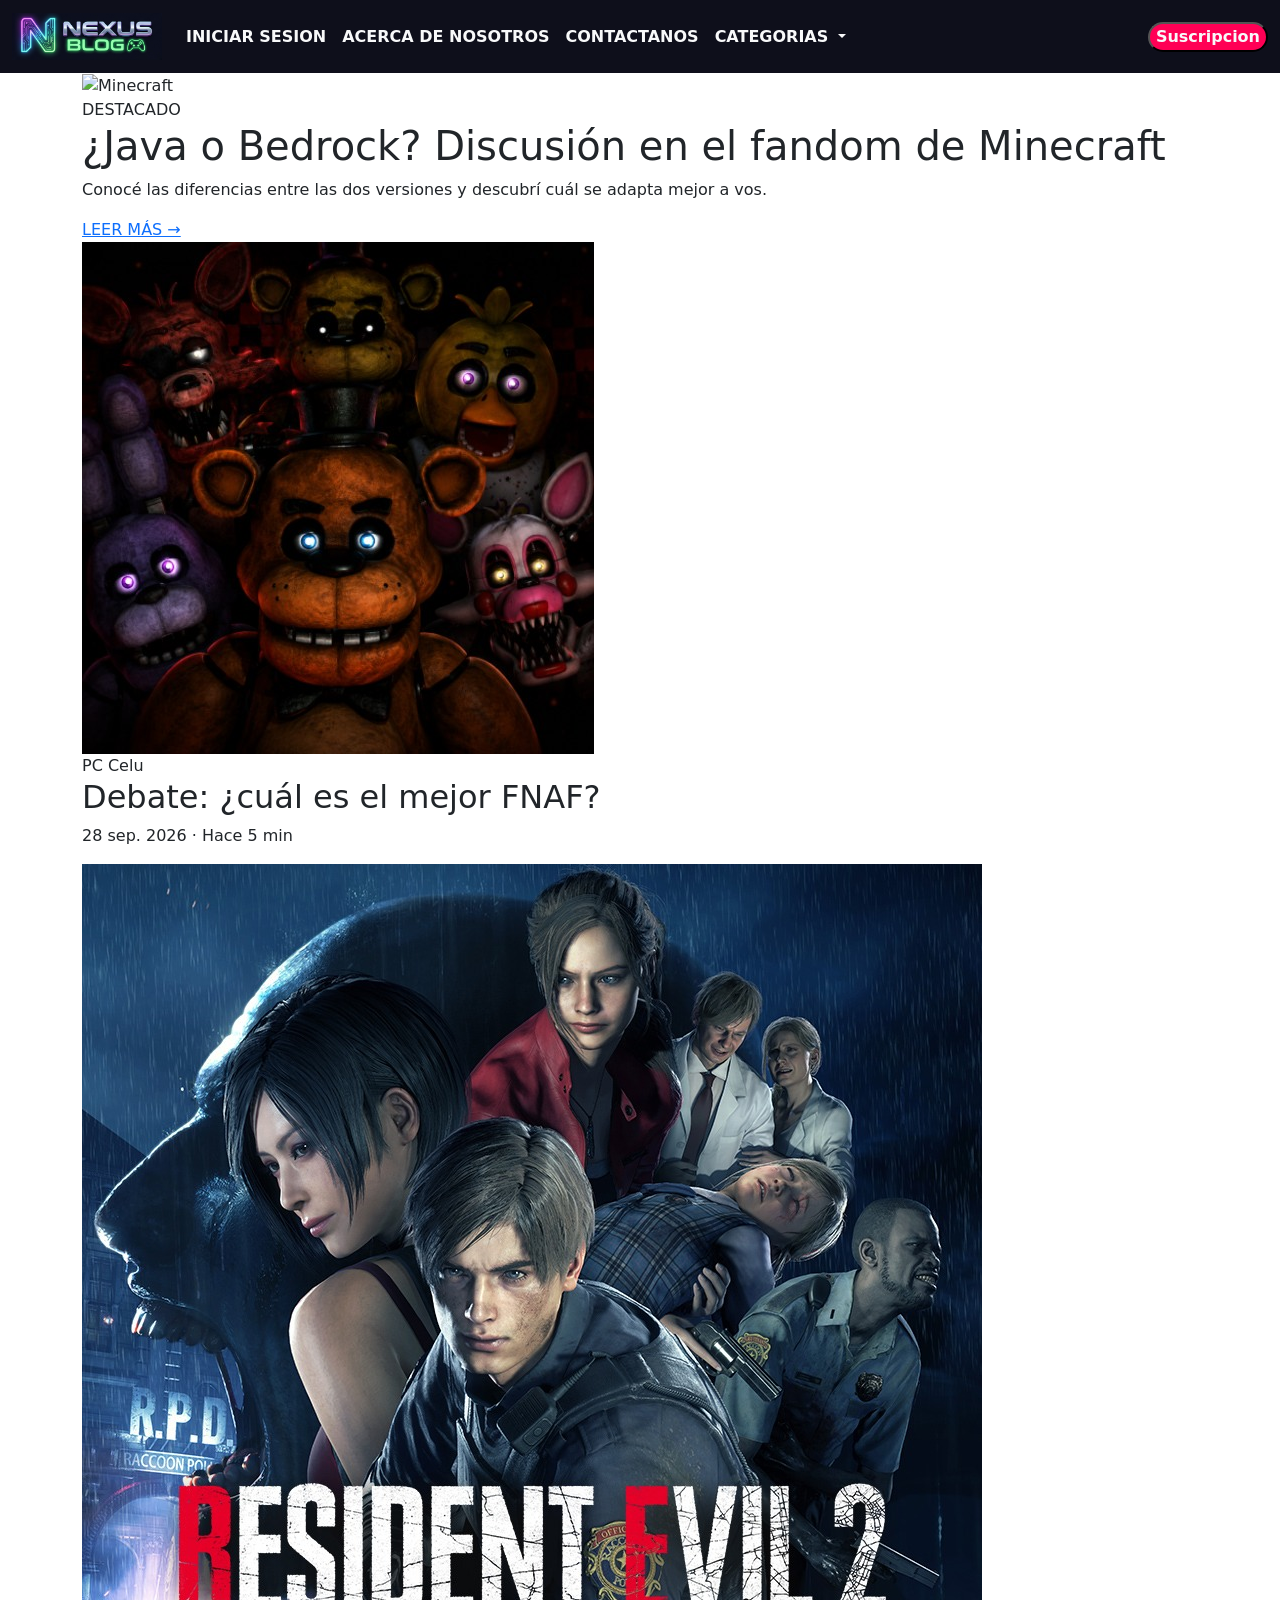
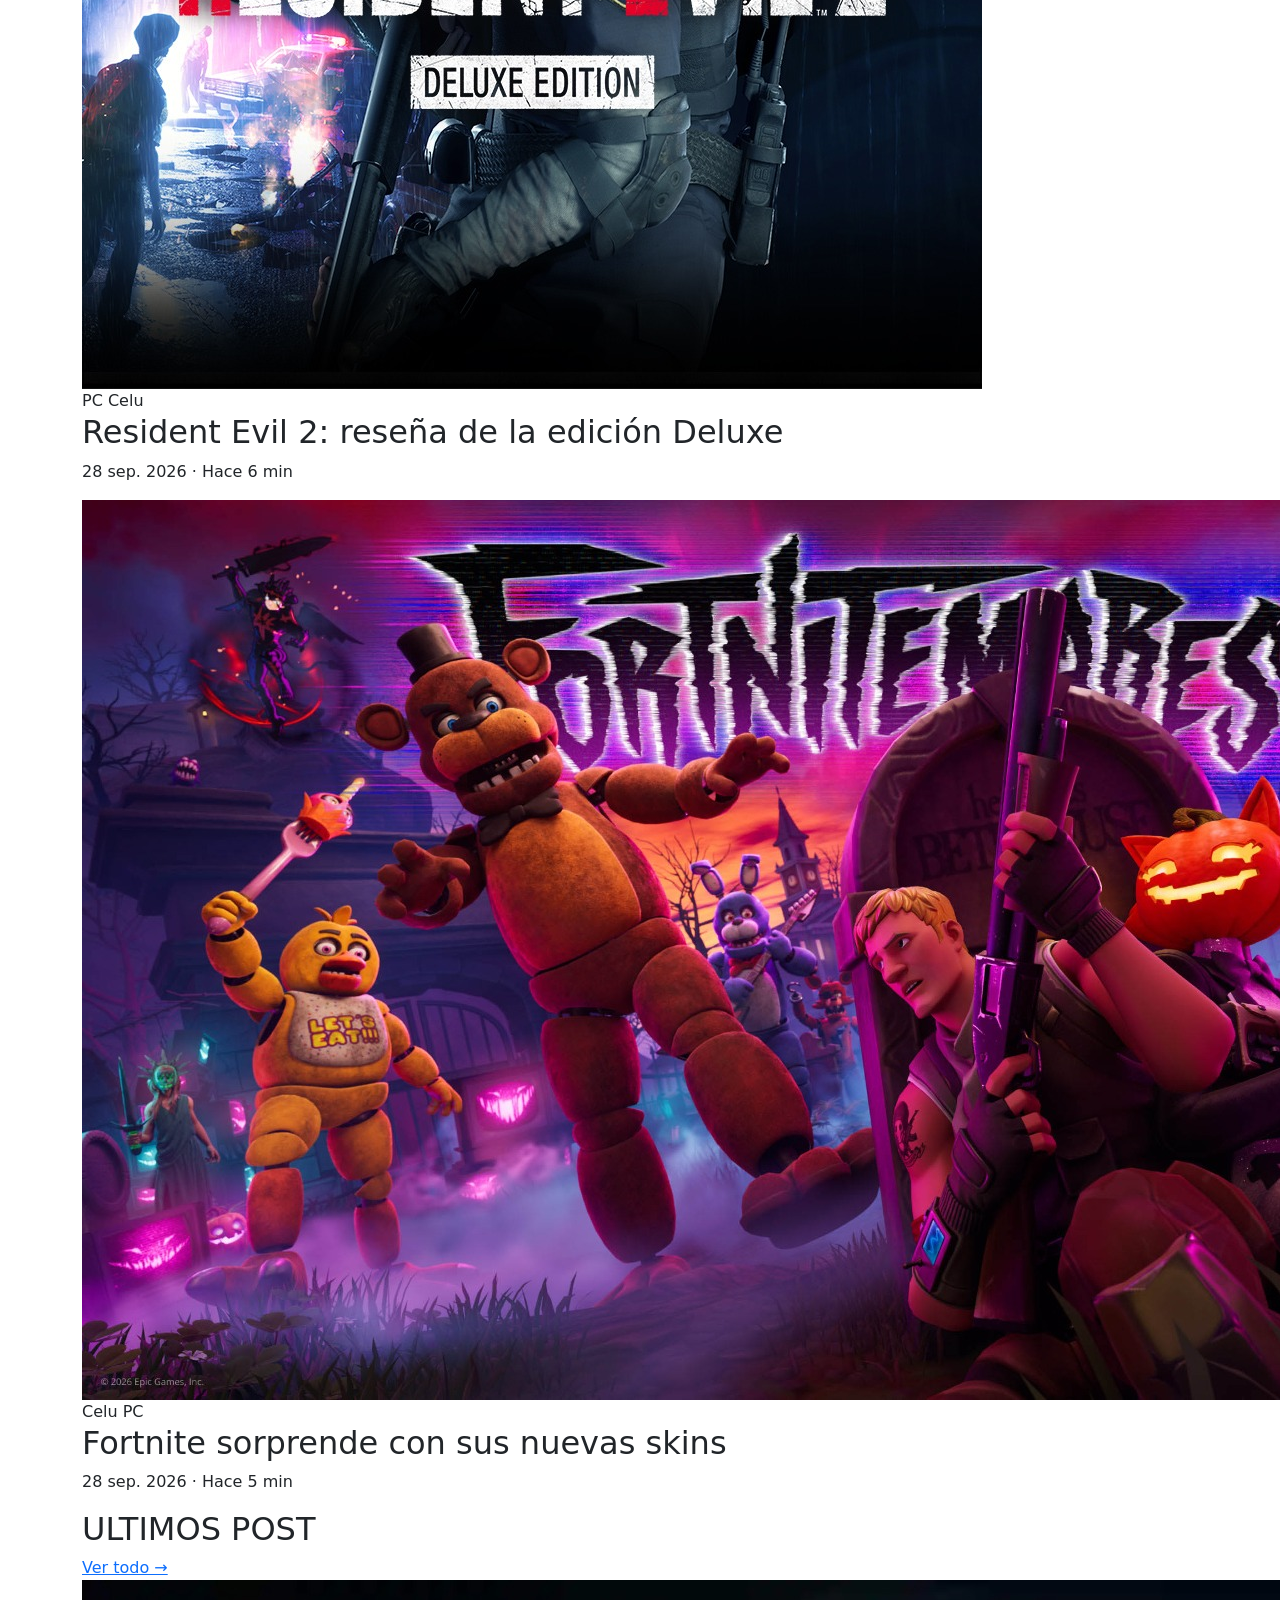
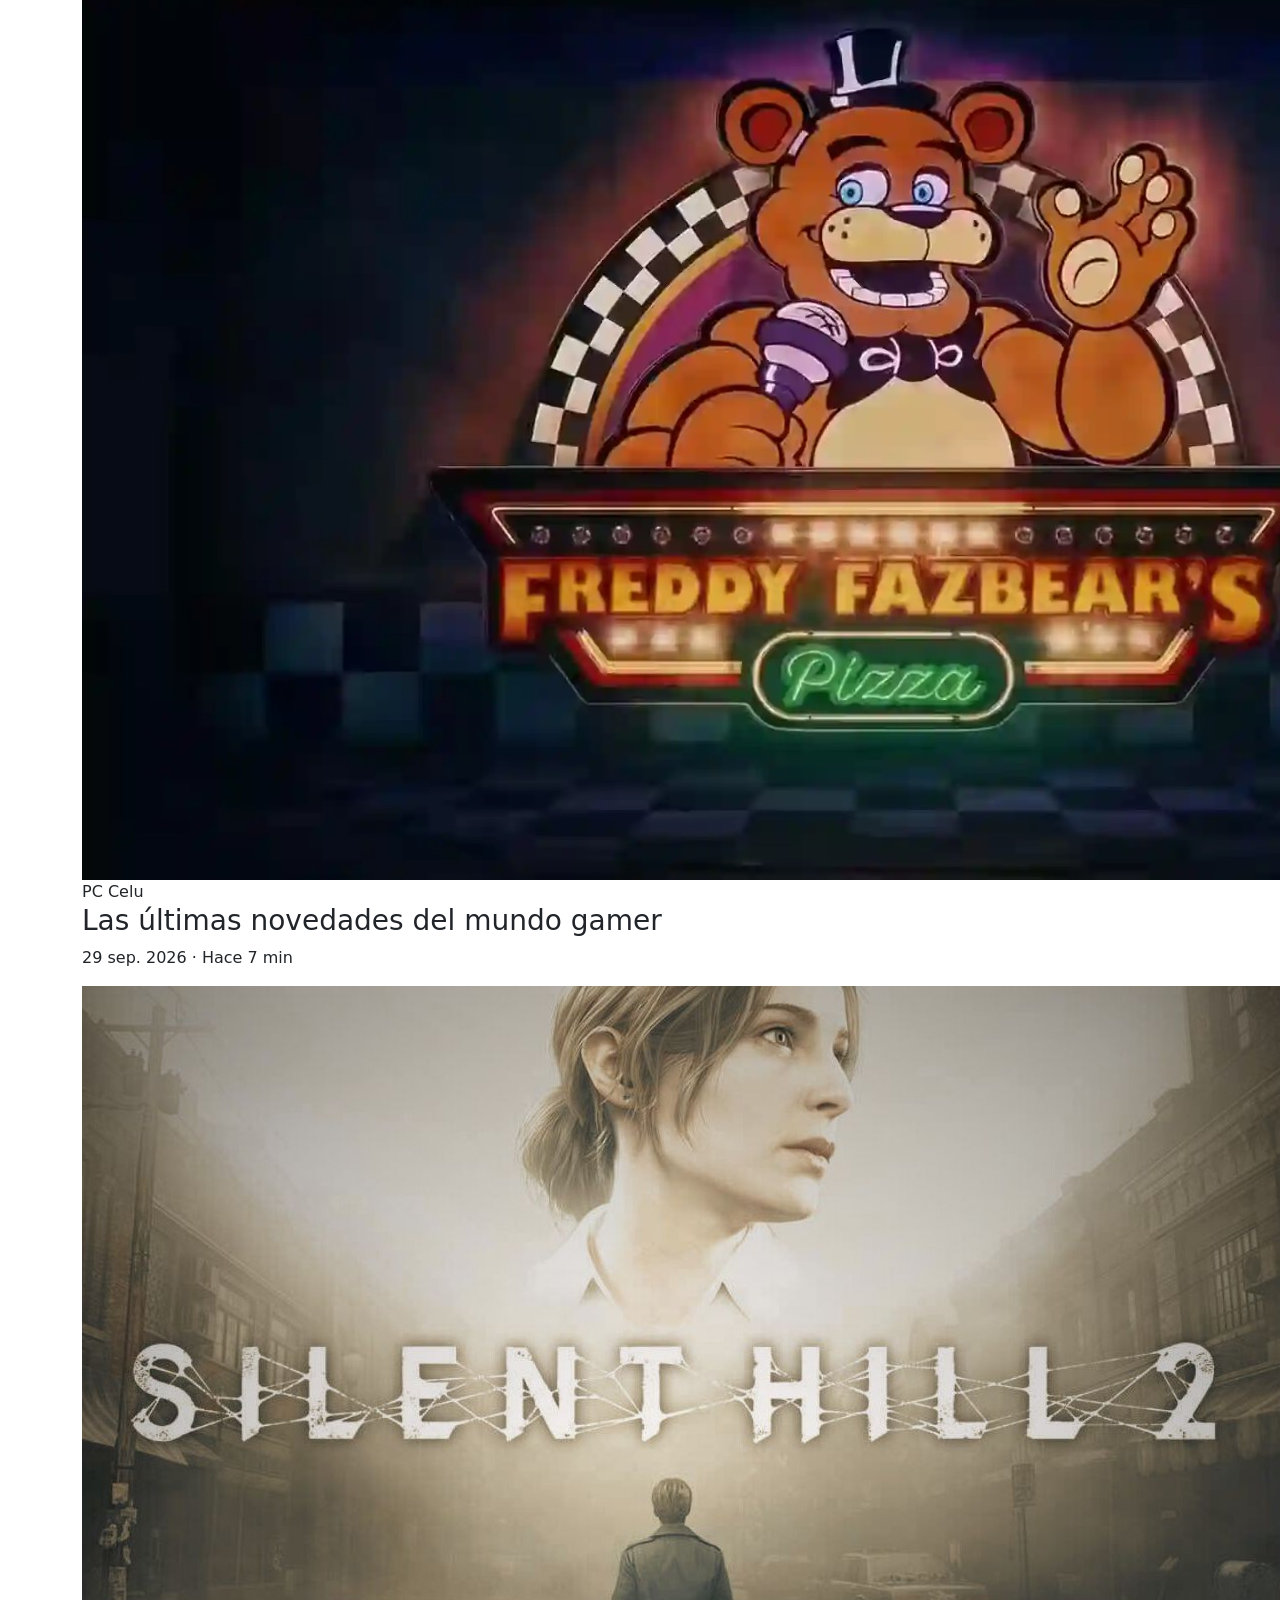
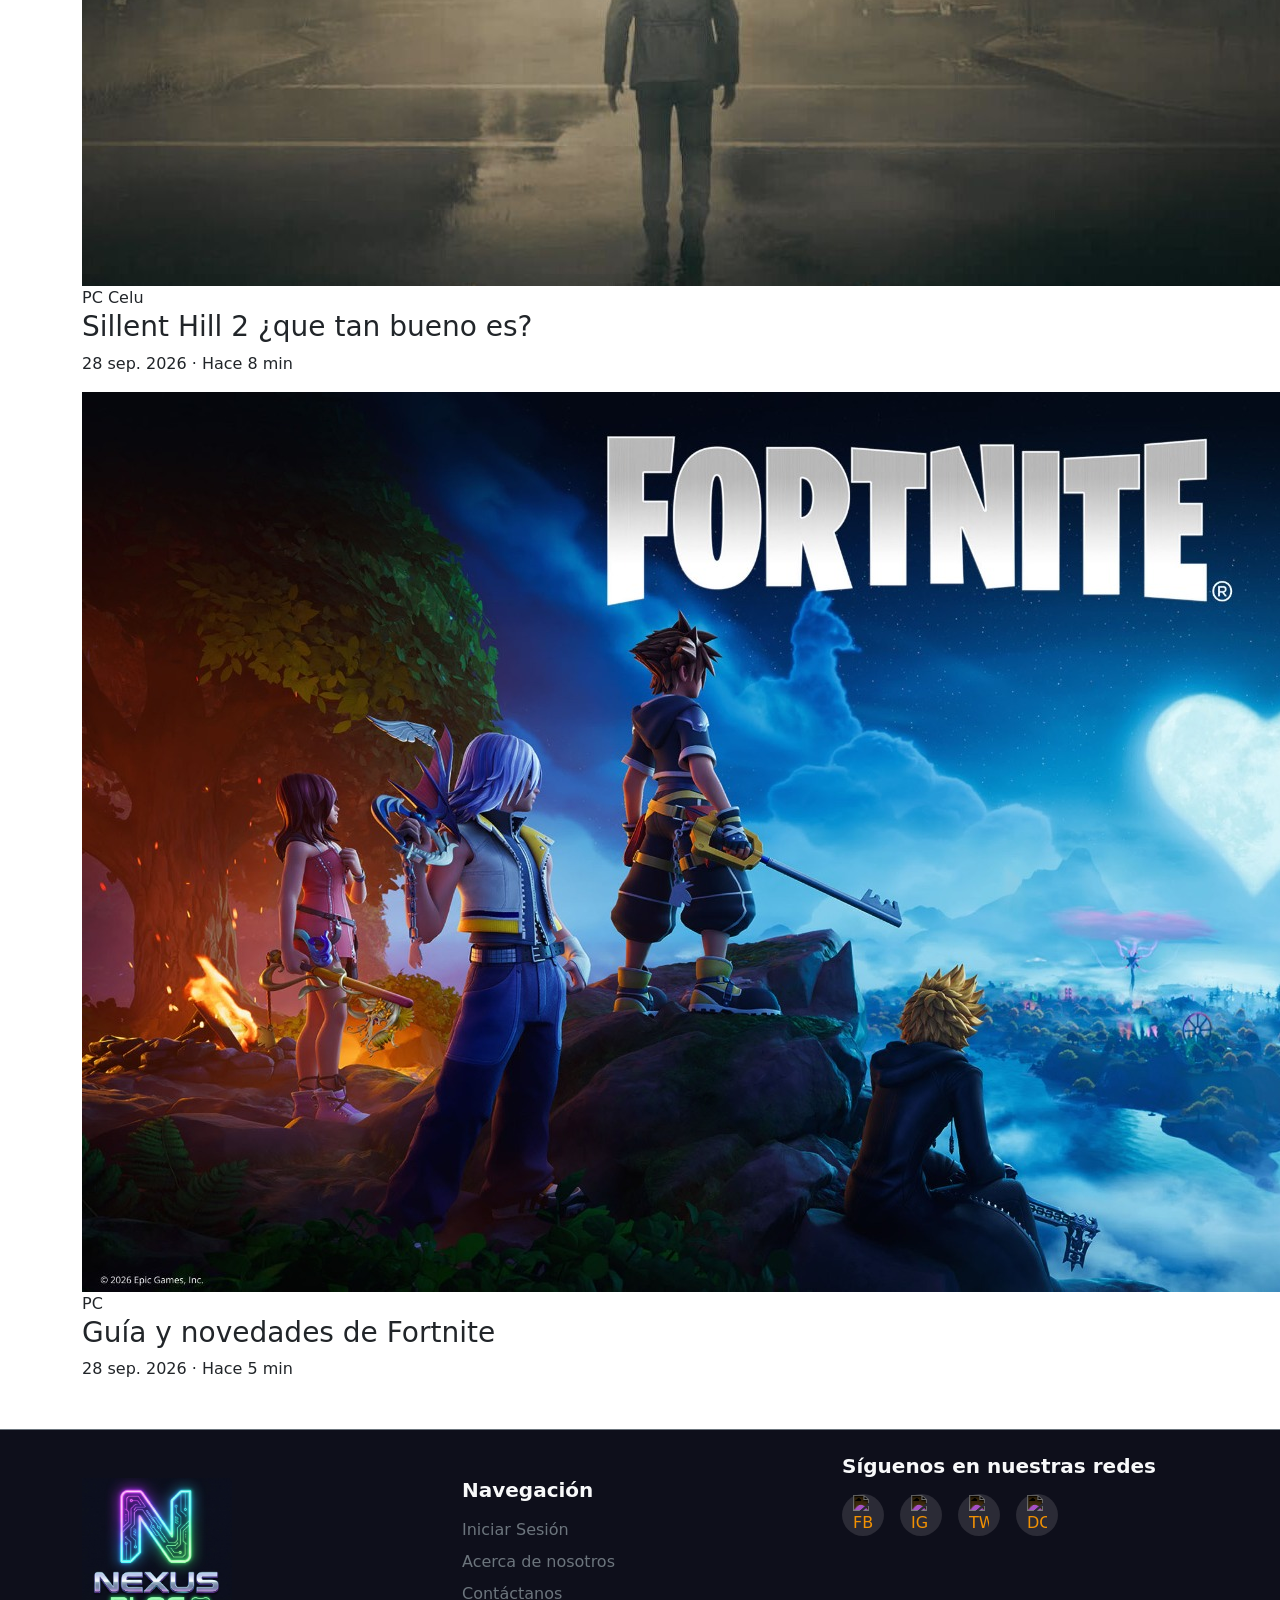
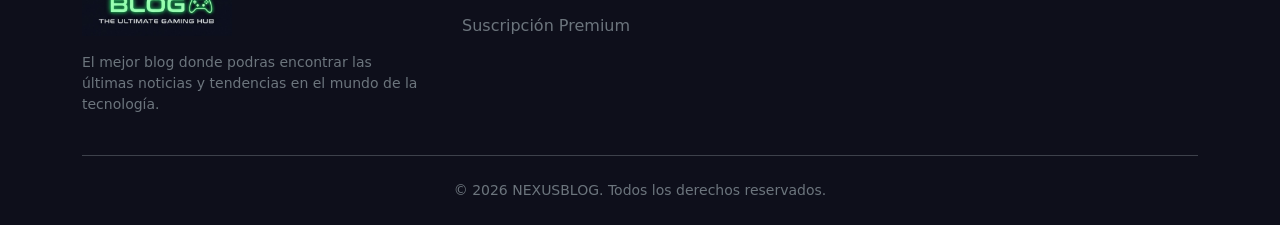
==== index.html @ 5c51c435 "merge body con dev" ====
<!DOCTYPE html>
<html lang="en">

<head>
    <meta charset="UTF-8">
    <meta name="viewport" content="width=device-width, initial-scale=1.0">
      <link href="https://cdn.jsdelivr.net/npm/bootstrap@5.3.8/dist/css/bootstrap.min.css" rel="stylesheet" integrity="sha384-sRIl4kxILFvY47J16cr9ZwB07vP4J8+LH7qKQnuqkuIAvNWLzeN8tE5YBujZqJLB" crossorigin="anonymous">
      <link rel="stylesheet" href="css/stylefede.css">
    <title>Nexus Blog</title>
</head>
<body>
  
     <header> 
    <nav class="navbar navbar-expand-lg ">
  <div class="container-fluid">
    <a class="navbar-brand text-light fw-bolder " href="#"><img src="/assets/logo.jpg" alt="Nexus Blog Logotipo" class="img-fluid" style="max-width: 150px;"></a>
    <button class="navbar-toggler" type="button" data-bs-toggle="collapse" data-bs-target="#navbarSupportedContent" aria-controls="navbarSupportedContent" aria-expanded="false" aria-label="Toggle navigation">
      <span class="navbar-toggler-icon"></span>
    </button>
    <div class="collapse navbar-collapse" id="navbarSupportedContent">
      <ul class="navbar-nav me-auto mb-2 mb-lg-0">
     
        <li class="nav-item">
          <a class="nav-link text-light fw-bolder" href="formulario.html">INICIAR SESION</a>
        </li>
        <li class="nav-item">
          <a class="nav-link text-light fw-bolder" href="formulario.html">ACERCA DE NOSOTROS</a>
          <li class="nav-item">
          <a class="nav-link text-light fw-bolder" href="formulario.html">CONTACTANOS</a>
        
        <li class="nav-item dropdown">
          <a class="nav-link dropdown-toggle text-light fw-bolder" href="#" role="button" data-bs-toggle="dropdown" aria-expanded="false">
            CATEGORIAS
          </a>
          <ul class="dropdown-menu bg-secondary">
            <li><a class="dropdown-item text-light" href="#">Multijugador</a></li>
              <li><hr class="dropdown-divider"></li>
            <li><a class="dropdown-item text-light" href="#">Terror</a></li>
            <li><hr class="dropdown-divider"></li>
            <li><a class="dropdown-item text-light" href="#">Accion</a></li>
              <li><hr class="dropdown-divider"></li>
          </ul>
        </li>
        
          
        
         
          
      </ul>
        
     
       <button type="button" class="button  text-light fw-bolder" data-bs-toggle="modal"  data-bs-target="#exampleModal">
  Suscripcion
</button>
      
    </div>
  </div>
</nav>
<img class="img1" src="https://images.pexels.com/photos/30393929/pexels-photo-30393929.jpeg" alt="">
<!-- Modal Suscripcion -->
<div class="modal fade" id="exampleModal" tabindex="-1" aria-labelledby="exampleModalLabel" aria-hidden="true">
  <div class="modal-dialog">
    <div class="modal-content bg-secondary text-light">
      <div class="modal-header">
        <h1 class="modal-title fs-5" id="exampleModalLabel">Suscribite a NEXUSBLOG</h1>
        <button type="button" class="btn-close" data-bs-dismiss="modal" aria-label="Close"></button>
      </div>

      <form action="#" method="post">
        <div class="modal-body">

          <div class="mb-3">
            <label for="nombreSuscripcion" class="form-label">Nombre</label>

            <input
              type="text"
              class="form-control"
              id="nombreSuscripcion"
              placeholder="Ingresá tu nombre"
              required>
          </div>

          <div class="mb-3">
            <label for="gmail" class="form-label">Gmail</label>

            <input 
              type="email" 
              class="form-control" 
              id="gmail"
              placeholder="ejemplo@gmail.com"
              required>
          </div>

          <hr class="border-light border-opacity-25 my-4">

          <h2 class="fs-6 fw-bolder">Datos de la tarjeta</h2>
          <p class="small">Necesitamos estos datos para cobrar la suscripcion premium.</p>

          <div class="mb-3">
            <label for="nombreTarjeta" class="form-label">Nombre en la tarjeta</label>

            <input 
              type="text" 
              class="form-control" 
              id="nombreTarjeta"
              placeholder="Como figura en la tarjeta"
              required>
          </div>

          <div class="mb-3">
            <label for="numeroTarjeta" class="form-label">Numero de tarjeta</label>

            <input 
              type="text" 
              class="form-control" 
              id="numeroTarjeta"
              inputmode="numeric"
              pattern="[0-9 ]{15,19}"
              placeholder="0000 0000 0000 0000"
              required>
          </div>

          <div class="row g-3">
            <div class="col-6 col-md-4">
              <label for="vencimiento" class="form-label">Vencimiento</label>

              <input 
                type="text" 
                class="form-control" 
                id="vencimiento"
                inputmode="numeric"
                pattern="[0-9]{2}/[0-9]{2}"
                placeholder="MM/AA"
                required>
            </div>

            <div class="col-6 col-md-4">
              <label for="cvc" class="form-label">CVC</label>

              <input 
                type="text" 
                class="form-control" 
                id="cvc"
                inputmode="numeric"
                pattern="[0-9]{3,4}"
                maxlength="4"
                placeholder="123"
                required>
            </div>

            <div class="col-12 col-md-4">
              <label for="plan" class="form-label">Plan</label>

              <select class="form-select" id="plan">
                <option selected>Mensual</option>
                <option>Trimestral</option>
                <option>Anual</option>
              </select>
            </div>
          </div>

          <div class="form-check mt-3">
            <input 
              class="form-check-input" 
              type="checkbox" 
              value="1" 
              id="aceptoSuscripcion">
            <label class="form-check-label" for="aceptoSuscripcion">Acepto recibir notificaciones por email.</label>
          </div>

        </div>

        <div class="modal-footer">

          <button 
            type="button" 
            class="btn btn-outline-light" 
            data-bs-dismiss="modal">
            Cancelar
          </button>

          <button 
            type="submit" 
            class="btn btn-light fw-bolder">
            Suscribirme
          </button>

        </div>
      </form>
    </div>
  </div>
</div>
 </header>
 <main class="container">

    <body>
        
        <section class="top-content">

            <!-- CARRUSEL DESTACADO -->
            <article class="destacado">

               <img src="assets/Minecraft.jpeg" alt="Minecraft" class="destacado-img">

                <div class="destacado-content">

                    <span class="destacado-label">DESTACADO</span>

                    <h1>¿Java o Bedrock? Discusión en el fandom de Minecraft</h1>

                    <p>
                        Conocé las diferencias entre las dos versiones
                        y descubrí cuál se adapta mejor a vos.
                    </p>

                    <a href="#" class="leer-mas">LEER MÁS →</a>

                </div>

            </article>

            <!-- TARJETAS DE LA DERECHA -->

            <div class="side-posts">

                <article class="post">
                    <img src="assets/five-night-at-freddy.jpeg" alt="FNAF-mejor-juego">

                    <div class="post-content">
                        <div class="tags">
                            <span class="pc">PC</span>
                            <span class="mobile">Celu</span>
                        </div>

                        <h2>Debate: ¿cuál es el mejor FNAF?</h2>
                        <p class="date">28 sep. 2026 · Hace 5 min</p>
                    </div>
                </article>

                <article class="post">
                    <img src="assets/resident-evil-2.jpeg" alt="Resident Evil 2">

                    <div class="post-content">
                        <div class="tags">
                            <span class="pc">PC</span>
                            <span class="mobile">Celu</span>
                        </div>

                        <h2>Resident Evil 2: reseña de la edición Deluxe</h2>
                        <p class="date">28 sep. 2026 · Hace 6 min</p>
                    </div>
                </article>

                <article class="post">
                    <img src="assets/freddy-fortnite.jpeg"
                        alt="Fortnite">

                    <div class="post-content">
                        <div class="tags">
                            <span class="mobile">Celu</span>
                            <span class="pc">PC</span>
                        </div>

                        <h2>Fortnite sorprende con sus nuevas skins</h2>
                        <p class="date">28 sep. 2026 · Hace 5 min</p>
                    </div>
                </article>

            </div>

        </section>


        <!-- PUBLICACIONES -->
        <section class="ultimos">

            <div class="section-heading">
                <h2>ULTIMOS POST</h2>
                <a href="#">Ver todo →</a>
            </div>

            <div class="ultimos-grid">

                <article class="ultimos-post">

                    <img src="assets/freddy-fazbears.jpeg" alt="Noticias de videojuegos">

                    <div class="tags">
                        <span class="pc">PC</span>
                        <span class="mobile">Celu</span>
                    </div>

                    <h3>Las últimas novedades del mundo gamer</h3>

                    <p class="date">29 sep. 2026 · Hace 7 min </p>

                </article>

                <article class="ultimos-post">

                    <img src="assets/silent-hill-2.jpeg" alt="Sillent Hill remake">

                    <div class="tags">
                        <span class="pc">PC</span>
                        <span class="mobile">Celu</span>
                    </div>

                    <h3>Sillent Hill 2 ¿que tan bueno es?</h3>

                    <p class="date">28 sep. 2026 · Hace 8 min </p>

                </article>

                <article class="ultimos-post">

                    <img src="assets/fortnite-novedades.jpeg" alt="Fortnite-novedades">

                    <div class="tags">
                        <span class="pc">PC</span>
                    </div>

                    <h3>Guía y novedades de Fortnite</h3>

                    <p class="date">28 sep. 2026 · Hace 5 min </p>

                </article>

            </div>

        </section>

</main>
<!-- Footer -->
<footer class="bg-dark text-light pt-5 pb-4 mt-5 border-top border-secondary">
  <div class="container">
    <div class="row text-center text-md-start gy-4">
      
      <div class="col-12 col-md-6 col-lg-4">
        <h4 class="fw-bolder mb-3 text-uppercase">
          <img src="/assets/img-footer.jpg" alt="Nexus Blog Logotipo" class="img-fluid" style="max-width: 150px;">
        </h4>
        <p class="text-secondary small pe-lg-3">
          El mejor blog donde podras encontrar las últimas noticias y tendencias en el mundo de la tecnología.
        </p>
      </div>

      <div class="col-12 col-md-6 col-lg-4">
        <h5 class="fw-bolder mb-3">Navegación</h5>
        <ul class="list-unstyled">
          <li class="mb-2"><a href="formulario.html" class="text-decoration-none text-secondary footer-link">Iniciar Sesión</a></li>
          <li class="mb-2"><a href="formulario.html" class="text-decoration-none text-secondary footer-link">Acerca de nosotros</a></li>
          <li class="mb-2"><a href="formulario.html" class="text-decoration-none text-secondary footer-link">Contáctanos</a></li>
          <li class="mb-2"><a href="#" class="text-decoration-none text-secondary footer-link" data-bs-toggle="modal" data-bs-target="#exampleModal">Suscripción Premium</a></li>
        </ul>
      </div>

      <div class="col-12 col-md-12 col-lg-4 mt-4 mt-lg-0 text-md-center text-lg-start">
        <h5 class="fw-bolder mb-3">Síguenos en nuestras redes</h5>
        <div class="d-flex justify-content-center justify-content-lg-start gap-3">
          <a href="#" class="social-icon" title="Facebook">
            <img src="https://cdn-icons-png.flaticon.com/512/733/733547.png" alt="FB">
          </a>
          <a href="#" class="social-icon" title="Instagram">
            <img src="https://cdn-icons-png.flaticon.com/512/733/733558.png" alt="IG">
          </a>
          <a href="#" class="social-icon" title="Twitter/X">
            <img src="https://cdn-icons-png.flaticon.com/512/733/733579.png" alt="TW">
          </a>
          <a href="#" class="social-icon" title="Discord">
            <img src="https://cdn-icons-png.flaticon.com/512/3536/3536505.png" alt="DC">
          </a>
        </div>
      </div>
      
    </div>
    
    <hr class="border-secondary my-4 opacity-50">
    
    <div class="row">
      <div class="col-12 text-center">
        <p class="small text-secondary mb-0">&copy; 2026 NEXUSBLOG. Todos los derechos reservados.</p>
      </div>
    </div>
  </div>
</footer>
    <script src="https://cdn.jsdelivr.net/npm/bootstrap@5.3.8/dist/js/bootstrap.bundle.min.js" integrity="sha384-FKyoEForCGlyvwx9Hj09JcYn3nv7wiPVlz7YYwJrWVcXK/BmnVDxM+D2scQbITxI" crossorigin="anonymous"></script>



</body>

</html>
---- css/stylefede.css ----
.navbar {
    background: #0e0f1b;
}

.dropdown-item:hover,
.dropdown-item:focus {
    color: #ffffff;
    background-color: #495057;
    box-shadow: inset 0 0 0 1px rgba(248, 249, 250, 0.15);
}

.img1 {
    width: 100%;
    height: auto;
    display: block;
}


.fondo-imagen {
    background-image:
        linear-gradient(rgba(23, 27, 33, 0.8), rgba(23, 27, 33, 0.8)),
        url("https://images.pexels.com/photos/9069309/pexels-photo-9069309.jpeg");
    background-color: #171b21;
    background-size: cover;
    background-position: center top;
    min-height: 100vh;
}

.nav-link{
    transition: transform 0.3s ease;
    color: #ffffff;
}

.nav-link:hover {
    transform: scale(1.05); 
    text-shadow: 0 5px 15px rgba(0, 255, 21, 0.877);
}

.button{
    border-radius: 20px;
    transition: transform 0.3s ease;
    background-color: #ff0055;
    color: #ffffff;
}

.button:hover {
    background-color: #00e676; 
    transform:scale(1.05); 
    box-shadow: 0 5px 15px rgba(16, 207, 32, 0.4); 
}

/* --- ESTILOS DEL FOOTER --- */

footer.bg-dark {
    background-color: #0e0f1b !important; 
}

.footer-link {
    transition: color 0.3s ease, padding-left 0.3s ease;
}

.footer-link:hover {
    color: #00e676 !important;
    padding-left: 6px;
}

.social-icon {
    display: inline-flex;
    align-items: center;
    justify-content: center;
    width: 42px;
    height: 42px;
    background-color: #2b2b36;
    border-radius: 50%;
    transition: all 0.3s ease;
    text-decoration: none;
}

.social-icon img {
    filter: invert(1); 
    width: 20px;
    height: auto;
    transition: transform 0.3s ease;
}

.social-icon:hover {
    background-color: #ff0055; 
    transform: translateY(-4px); 
    box-shadow: 0 5px 15px rgba(255, 0, 85, 0.4); 
}

.social-icon:hover img {
    transform: scale(1.1);
}

.img-nosotros{
    height: 400px;
    object-fit: cover;
}

.profile-img{
    width: 100% !important;
    height: 250px !important;
    object-fit: cover;
    object-position: top;
    border-bottom: 2px;
}

.team-card{
    transition: all 0.3s ease;
}

.team-card:hover{
    box-shadow: 0 5px 15px rgba(94, 255, 0, 0.671); 
    transform: scale(1.05);
}
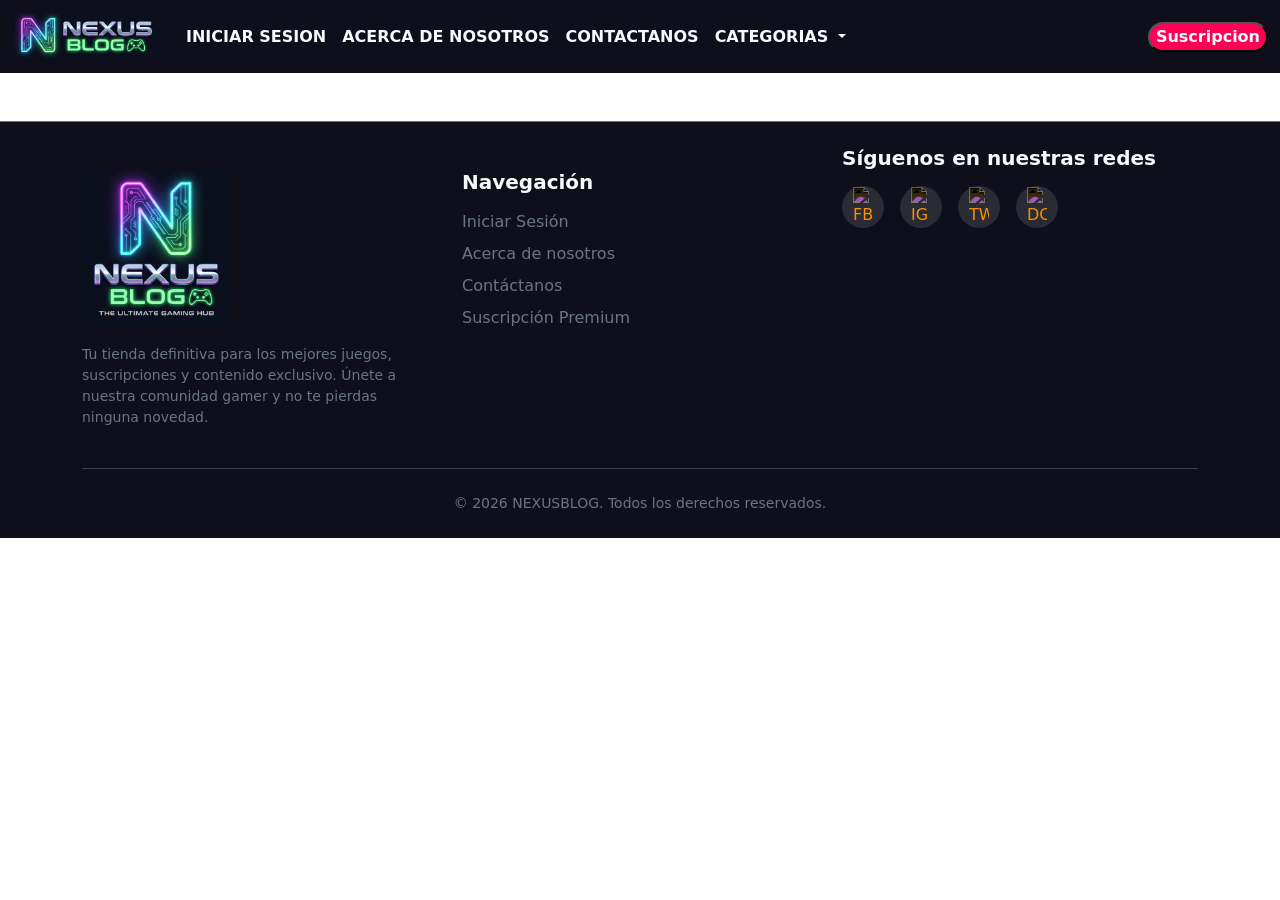
==== commit 0a44db90: "agrego imagenes a assets" ====
--- a/index.html
+++ b/index.html
@@ -1,11 +1,11 @@
 <!DOCTYPE html>
 <html lang="en">
-
 <head>
     <meta charset="UTF-8">
     <meta name="viewport" content="width=device-width, initial-scale=1.0">
       <link href="https://cdn.jsdelivr.net/npm/bootstrap@5.3.8/dist/css/bootstrap.min.css" rel="stylesheet" integrity="sha384-sRIl4kxILFvY47J16cr9ZwB07vP4J8+LH7qKQnuqkuIAvNWLzeN8tE5YBujZqJLB" crossorigin="anonymous">
       <link rel="stylesheet" href="css/stylefede.css">
+
     <title>Nexus Blog</title>
 </head>
 <body>
@@ -191,145 +191,6 @@
   </div>
 </div>
  </header>
- <main class="container">
-
-    <body>
-        
-        <section class="top-content">
-
-            <!-- CARRUSEL DESTACADO -->
-            <article class="destacado">
-
-               <img src="assets/Minecraft.jpeg" alt="Minecraft" class="destacado-img">
-
-                <div class="destacado-content">
-
-                    <span class="destacado-label">DESTACADO</span>
-
-                    <h1>¿Java o Bedrock? Discusión en el fandom de Minecraft</h1>
-
-                    <p>
-                        Conocé las diferencias entre las dos versiones
-                        y descubrí cuál se adapta mejor a vos.
-                    </p>
-
-                    <a href="#" class="leer-mas">LEER MÁS →</a>
-
-                </div>
-
-            </article>
-
-            <!-- TARJETAS DE LA DERECHA -->
-
-            <div class="side-posts">
-
-                <article class="post">
-                    <img src="assets/five-night-at-freddy.jpeg" alt="FNAF-mejor-juego">
-
-                    <div class="post-content">
-                        <div class="tags">
-                            <span class="pc">PC</span>
-                            <span class="mobile">Celu</span>
-                        </div>
-
-                        <h2>Debate: ¿cuál es el mejor FNAF?</h2>
-                        <p class="date">28 sep. 2026 · Hace 5 min</p>
-                    </div>
-                </article>
-
-                <article class="post">
-                    <img src="assets/resident-evil-2.jpeg" alt="Resident Evil 2">
-
-                    <div class="post-content">
-                        <div class="tags">
-                            <span class="pc">PC</span>
-                            <span class="mobile">Celu</span>
-                        </div>
-
-                        <h2>Resident Evil 2: reseña de la edición Deluxe</h2>
-                        <p class="date">28 sep. 2026 · Hace 6 min</p>
-                    </div>
-                </article>
-
-                <article class="post">
-                    <img src="assets/freddy-fortnite.jpeg"
-                        alt="Fortnite">
-
-                    <div class="post-content">
-                        <div class="tags">
-                            <span class="mobile">Celu</span>
-                            <span class="pc">PC</span>
-                        </div>
-
-                        <h2>Fortnite sorprende con sus nuevas skins</h2>
-                        <p class="date">28 sep. 2026 · Hace 5 min</p>
-                    </div>
-                </article>
-
-            </div>
-
-        </section>
-
-
-        <!-- PUBLICACIONES -->
-        <section class="ultimos">
-
-            <div class="section-heading">
-                <h2>ULTIMOS POST</h2>
-                <a href="#">Ver todo →</a>
-            </div>
-
-            <div class="ultimos-grid">
-
-                <article class="ultimos-post">
-
-                    <img src="assets/freddy-fazbears.jpeg" alt="Noticias de videojuegos">
-
-                    <div class="tags">
-                        <span class="pc">PC</span>
-                        <span class="mobile">Celu</span>
-                    </div>
-
-                    <h3>Las últimas novedades del mundo gamer</h3>
-
-                    <p class="date">29 sep. 2026 · Hace 7 min </p>
-
-                </article>
-
-                <article class="ultimos-post">
-
-                    <img src="assets/silent-hill-2.jpeg" alt="Sillent Hill remake">
-
-                    <div class="tags">
-                        <span class="pc">PC</span>
-                        <span class="mobile">Celu</span>
-                    </div>
-
-                    <h3>Sillent Hill 2 ¿que tan bueno es?</h3>
-
-                    <p class="date">28 sep. 2026 · Hace 8 min </p>
-
-                </article>
-
-                <article class="ultimos-post">
-
-                    <img src="assets/fortnite-novedades.jpeg" alt="Fortnite-novedades">
-
-                    <div class="tags">
-                        <span class="pc">PC</span>
-                    </div>
-
-                    <h3>Guía y novedades de Fortnite</h3>
-
-                    <p class="date">28 sep. 2026 · Hace 5 min </p>
-
-                </article>
-
-            </div>
-
-        </section>
-
-</main>
 <!-- Footer -->
 <footer class="bg-dark text-light pt-5 pb-4 mt-5 border-top border-secondary">
   <div class="container">
@@ -340,7 +201,7 @@
           <img src="/assets/img-footer.jpg" alt="Nexus Blog Logotipo" class="img-fluid" style="max-width: 150px;">
         </h4>
         <p class="text-secondary small pe-lg-3">
-          El mejor blog donde podras encontrar las últimas noticias y tendencias en el mundo de la tecnología.
+          Tu tienda definitiva para los mejores juegos, suscripciones y contenido exclusivo. Únete a nuestra comunidad gamer y no te pierdas ninguna novedad.
         </p>
       </div>
 
@@ -384,9 +245,5 @@
   </div>
 </footer>
     <script src="https://cdn.jsdelivr.net/npm/bootstrap@5.3.8/dist/js/bootstrap.bundle.min.js" integrity="sha384-FKyoEForCGlyvwx9Hj09JcYn3nv7wiPVlz7YYwJrWVcXK/BmnVDxM+D2scQbITxI" crossorigin="anonymous"></script>
-
-
-
 </body>
-
 </html>
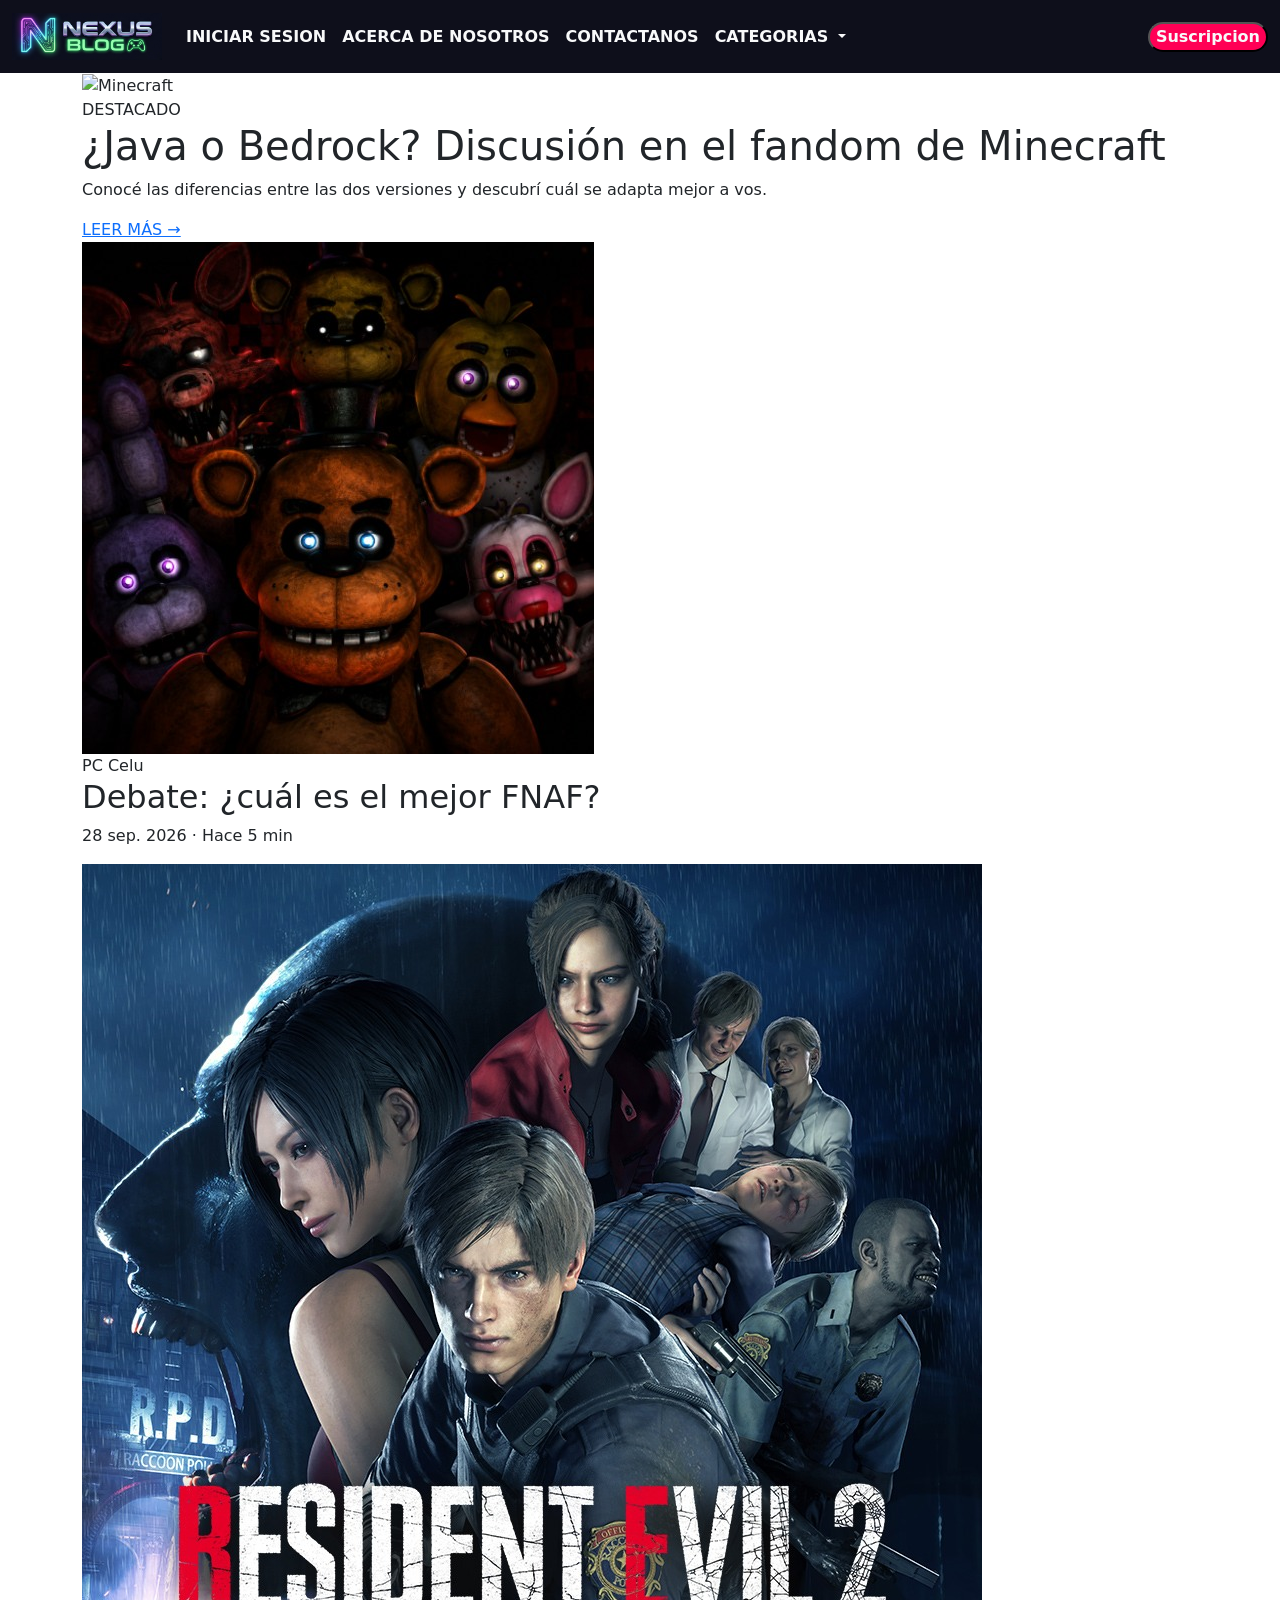
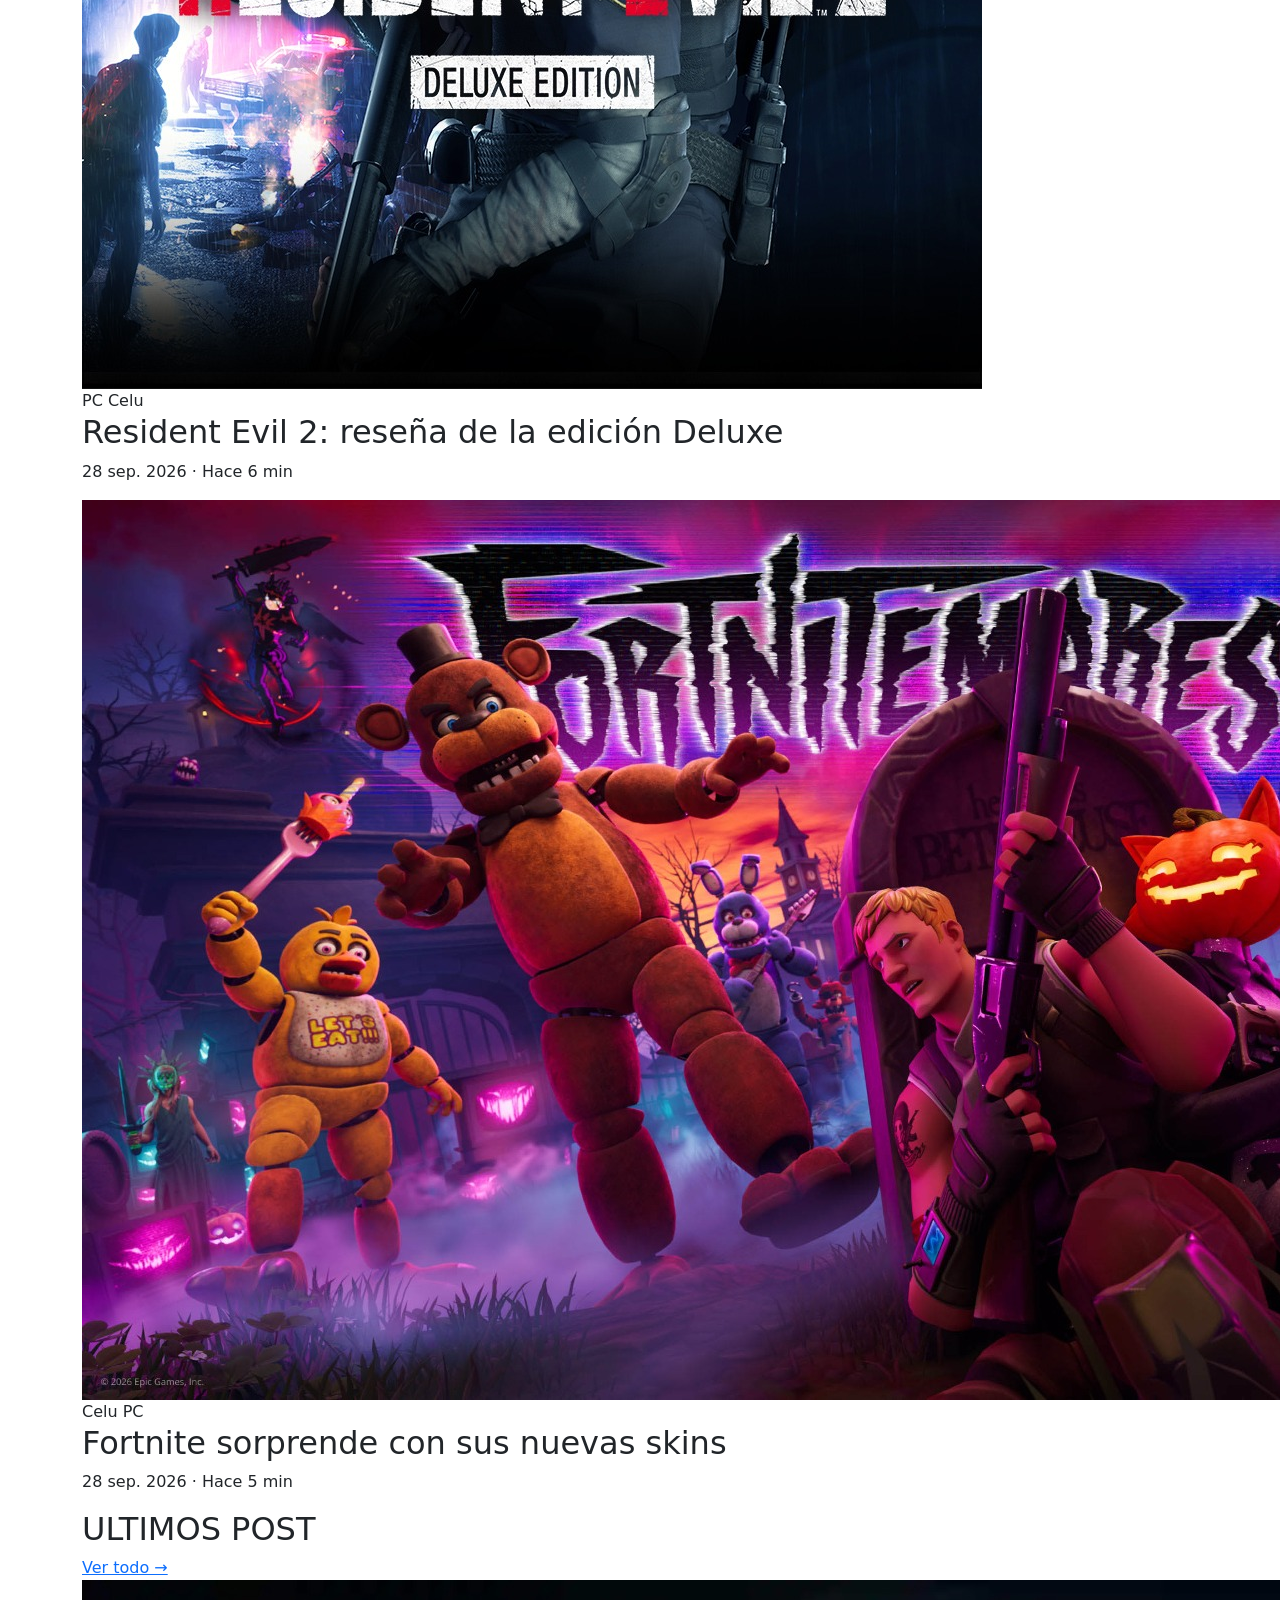
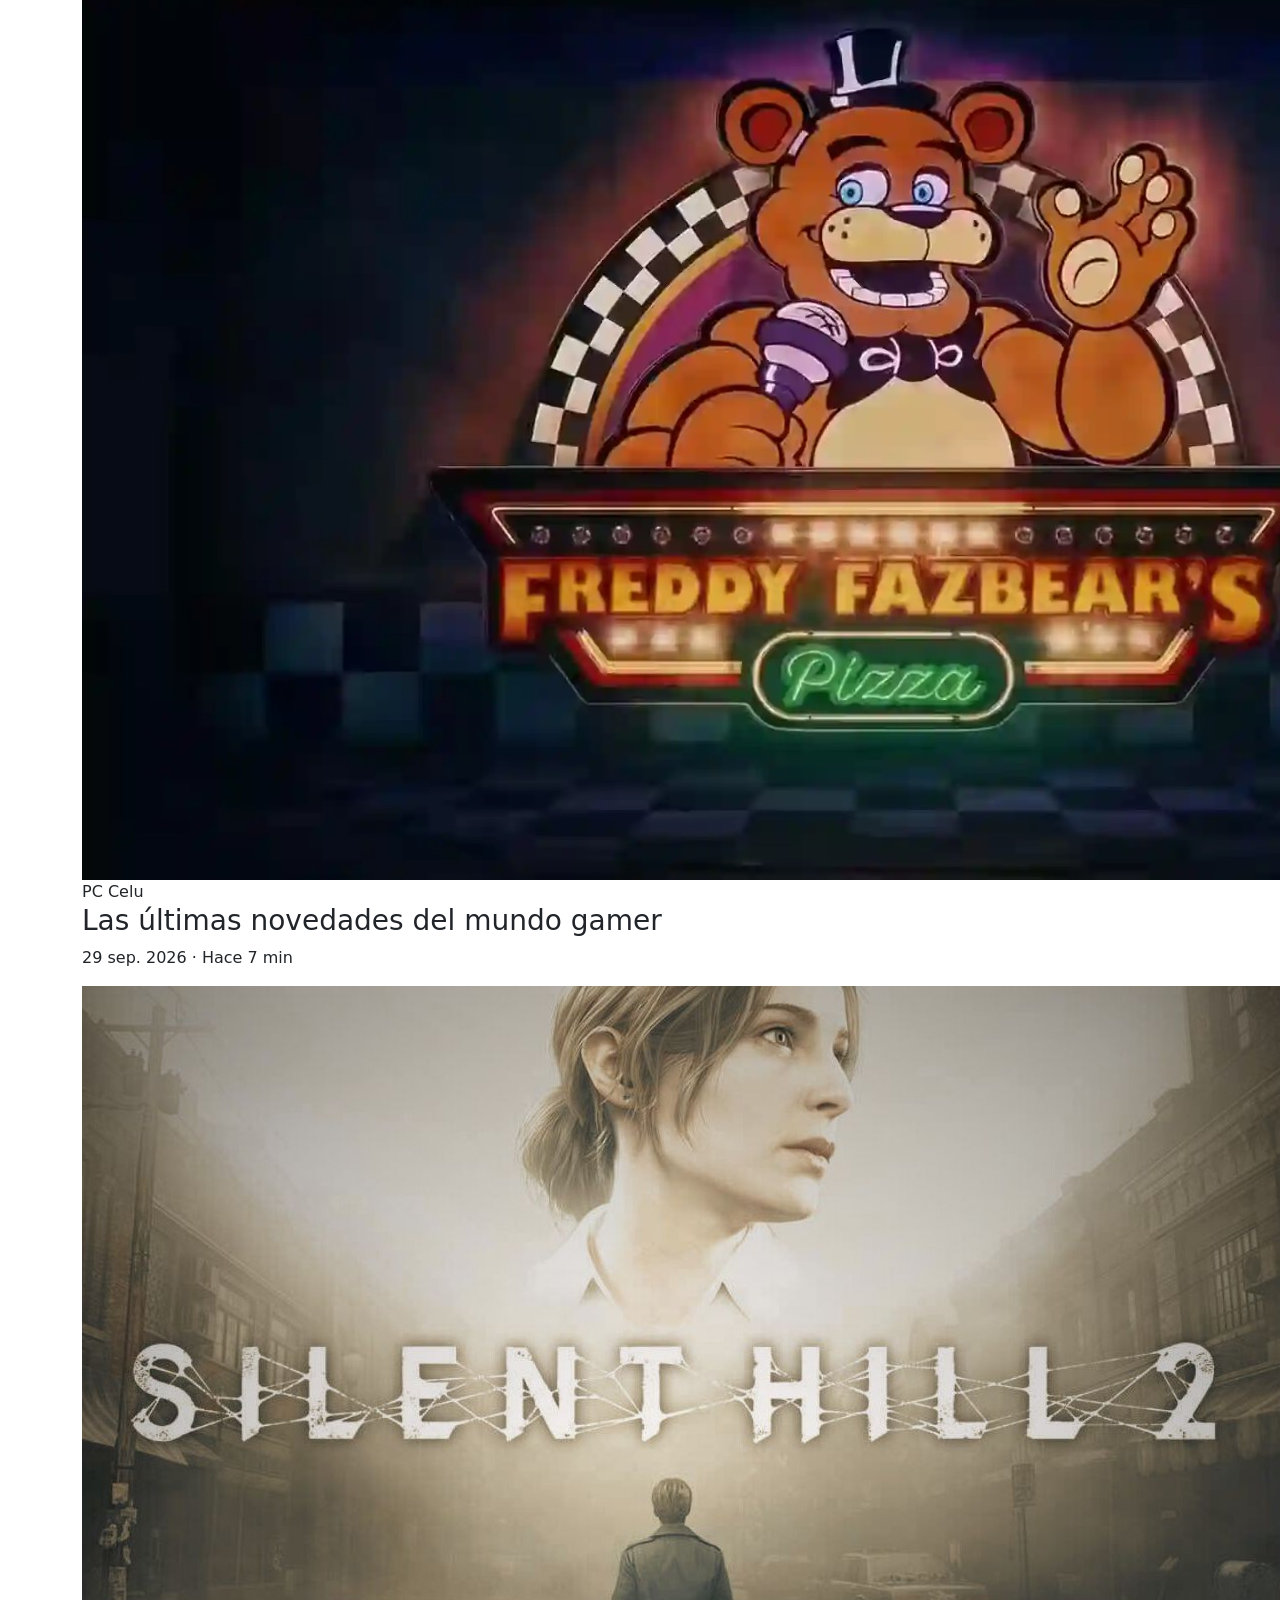
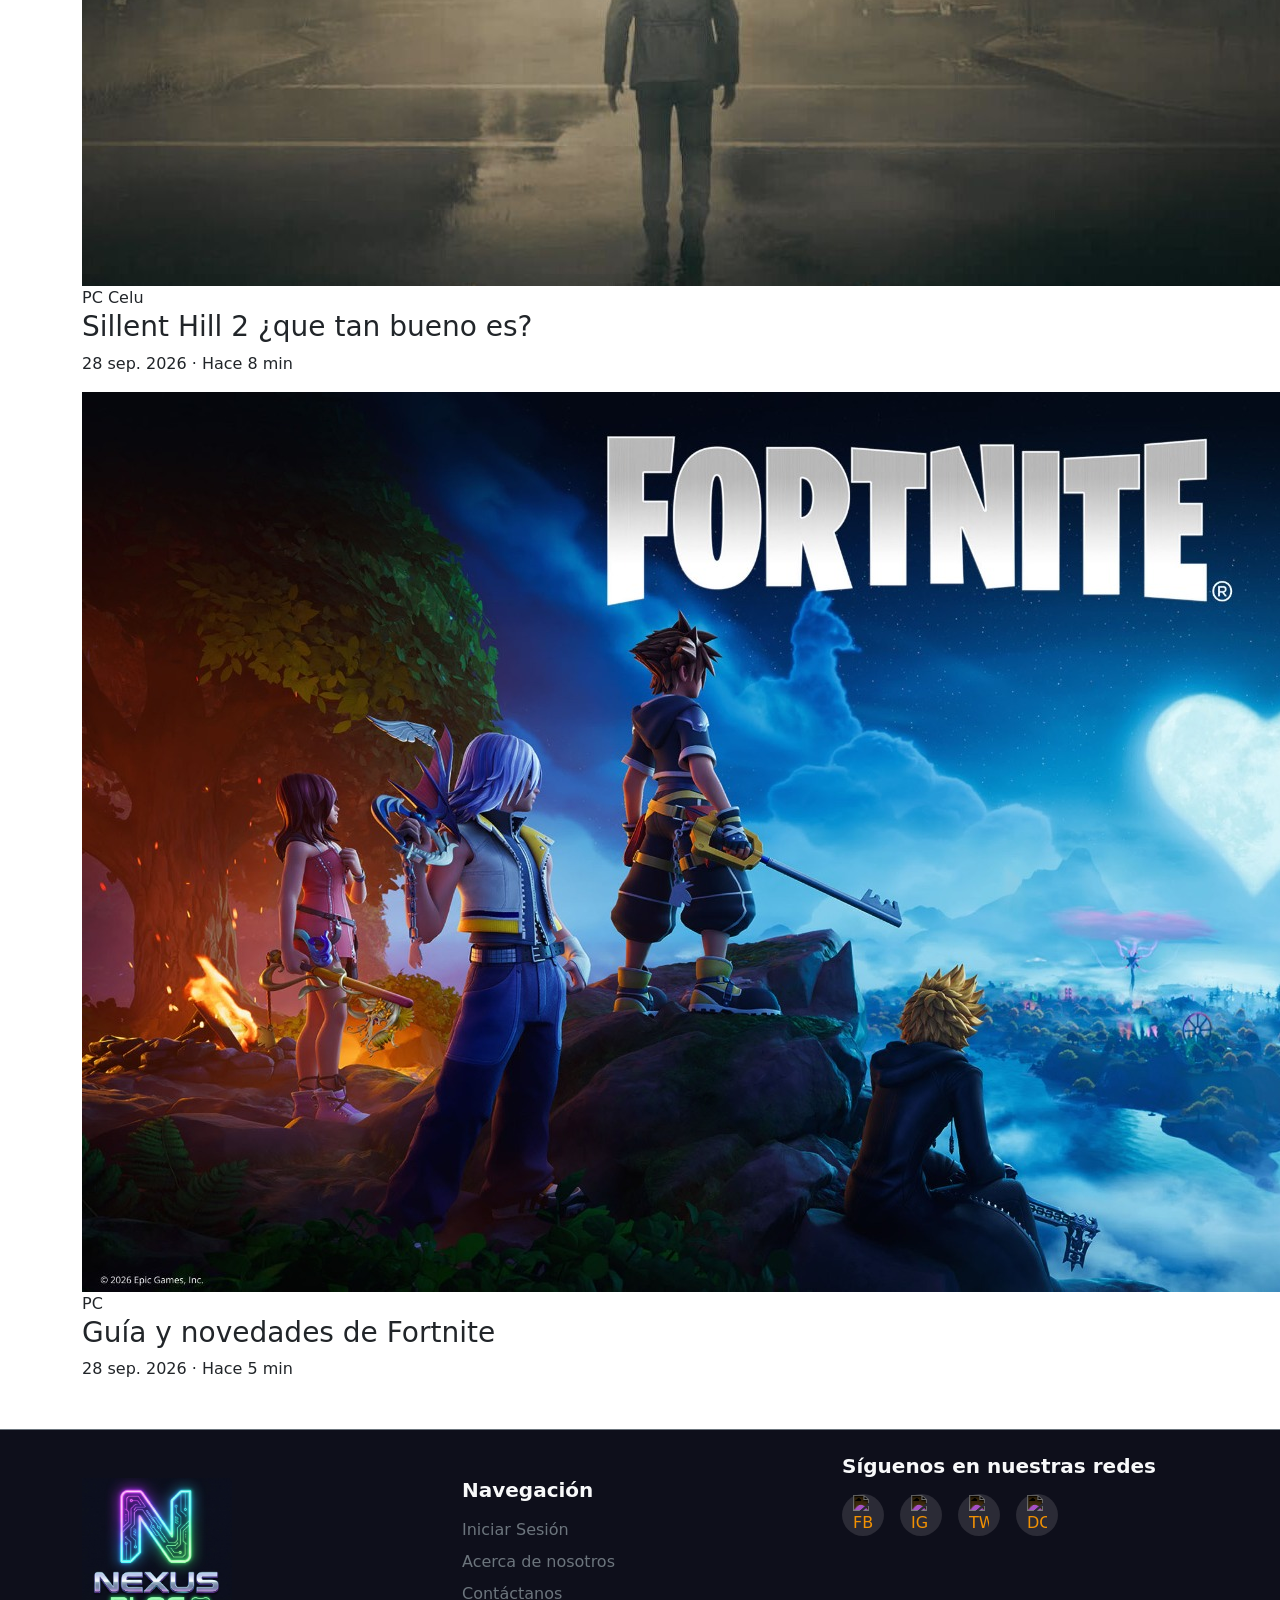
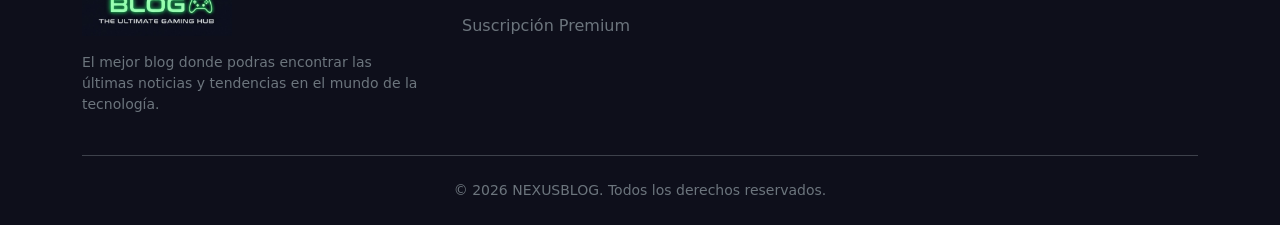
==== commit 54c20795: "Merge branch 'develop' of https://github.com/ortizfederico694-prog/proyecto-blog into develop" ====
--- a/index.html
+++ b/index.html
@@ -1,5 +1,6 @@
 <!DOCTYPE html>
 <html lang="en">
+
 <head>
     <meta charset="UTF-8">
     <meta name="viewport" content="width=device-width, initial-scale=1.0">
@@ -191,6 +192,145 @@
   </div>
 </div>
  </header>
+ <main class="container">
+
+    <body>
+        
+        <section class="top-content">
+
+            <!-- CARRUSEL DESTACADO -->
+            <article class="destacado">
+
+               <img src="assets/Minecraft.jpeg" alt="Minecraft" class="destacado-img">
+
+                <div class="destacado-content">
+
+                    <span class="destacado-label">DESTACADO</span>
+
+                    <h1>¿Java o Bedrock? Discusión en el fandom de Minecraft</h1>
+
+                    <p>
+                        Conocé las diferencias entre las dos versiones
+                        y descubrí cuál se adapta mejor a vos.
+                    </p>
+
+                    <a href="#" class="leer-mas">LEER MÁS →</a>
+
+                </div>
+
+            </article>
+
+            <!-- TARJETAS DE LA DERECHA -->
+
+            <div class="side-posts">
+
+                <article class="post">
+                    <img src="assets/five-night-at-freddy.jpeg" alt="FNAF-mejor-juego">
+
+                    <div class="post-content">
+                        <div class="tags">
+                            <span class="pc">PC</span>
+                            <span class="mobile">Celu</span>
+                        </div>
+
+                        <h2>Debate: ¿cuál es el mejor FNAF?</h2>
+                        <p class="date">28 sep. 2026 · Hace 5 min</p>
+                    </div>
+                </article>
+
+                <article class="post">
+                    <img src="assets/resident-evil-2.jpeg" alt="Resident Evil 2">
+
+                    <div class="post-content">
+                        <div class="tags">
+                            <span class="pc">PC</span>
+                            <span class="mobile">Celu</span>
+                        </div>
+
+                        <h2>Resident Evil 2: reseña de la edición Deluxe</h2>
+                        <p class="date">28 sep. 2026 · Hace 6 min</p>
+                    </div>
+                </article>
+
+                <article class="post">
+                    <img src="assets/freddy-fortnite.jpeg"
+                        alt="Fortnite">
+
+                    <div class="post-content">
+                        <div class="tags">
+                            <span class="mobile">Celu</span>
+                            <span class="pc">PC</span>
+                        </div>
+
+                        <h2>Fortnite sorprende con sus nuevas skins</h2>
+                        <p class="date">28 sep. 2026 · Hace 5 min</p>
+                    </div>
+                </article>
+
+            </div>
+
+        </section>
+
+
+        <!-- PUBLICACIONES -->
+        <section class="ultimos">
+
+            <div class="section-heading">
+                <h2>ULTIMOS POST</h2>
+                <a href="#">Ver todo →</a>
+            </div>
+
+            <div class="ultimos-grid">
+
+                <article class="ultimos-post">
+
+                    <img src="assets/freddy-fazbears.jpeg" alt="Noticias de videojuegos">
+
+                    <div class="tags">
+                        <span class="pc">PC</span>
+                        <span class="mobile">Celu</span>
+                    </div>
+
+                    <h3>Las últimas novedades del mundo gamer</h3>
+
+                    <p class="date">29 sep. 2026 · Hace 7 min </p>
+
+                </article>
+
+                <article class="ultimos-post">
+
+                    <img src="assets/silent-hill-2.jpeg" alt="Sillent Hill remake">
+
+                    <div class="tags">
+                        <span class="pc">PC</span>
+                        <span class="mobile">Celu</span>
+                    </div>
+
+                    <h3>Sillent Hill 2 ¿que tan bueno es?</h3>
+
+                    <p class="date">28 sep. 2026 · Hace 8 min </p>
+
+                </article>
+
+                <article class="ultimos-post">
+
+                    <img src="assets/fortnite-novedades.jpeg" alt="Fortnite-novedades">
+
+                    <div class="tags">
+                        <span class="pc">PC</span>
+                    </div>
+
+                    <h3>Guía y novedades de Fortnite</h3>
+
+                    <p class="date">28 sep. 2026 · Hace 5 min </p>
+
+                </article>
+
+            </div>
+
+        </section>
+
+</main>
 <!-- Footer -->
 <footer class="bg-dark text-light pt-5 pb-4 mt-5 border-top border-secondary">
   <div class="container">
@@ -201,7 +341,7 @@
           <img src="/assets/img-footer.jpg" alt="Nexus Blog Logotipo" class="img-fluid" style="max-width: 150px;">
         </h4>
         <p class="text-secondary small pe-lg-3">
-          Tu tienda definitiva para los mejores juegos, suscripciones y contenido exclusivo. Únete a nuestra comunidad gamer y no te pierdas ninguna novedad.
+          El mejor blog donde podras encontrar las últimas noticias y tendencias en el mundo de la tecnología.
         </p>
       </div>
 
@@ -245,5 +385,9 @@
   </div>
 </footer>
     <script src="https://cdn.jsdelivr.net/npm/bootstrap@5.3.8/dist/js/bootstrap.bundle.min.js" integrity="sha384-FKyoEForCGlyvwx9Hj09JcYn3nv7wiPVlz7YYwJrWVcXK/BmnVDxM+D2scQbITxI" crossorigin="anonymous"></script>
+
+
+
 </body>
+
 </html>
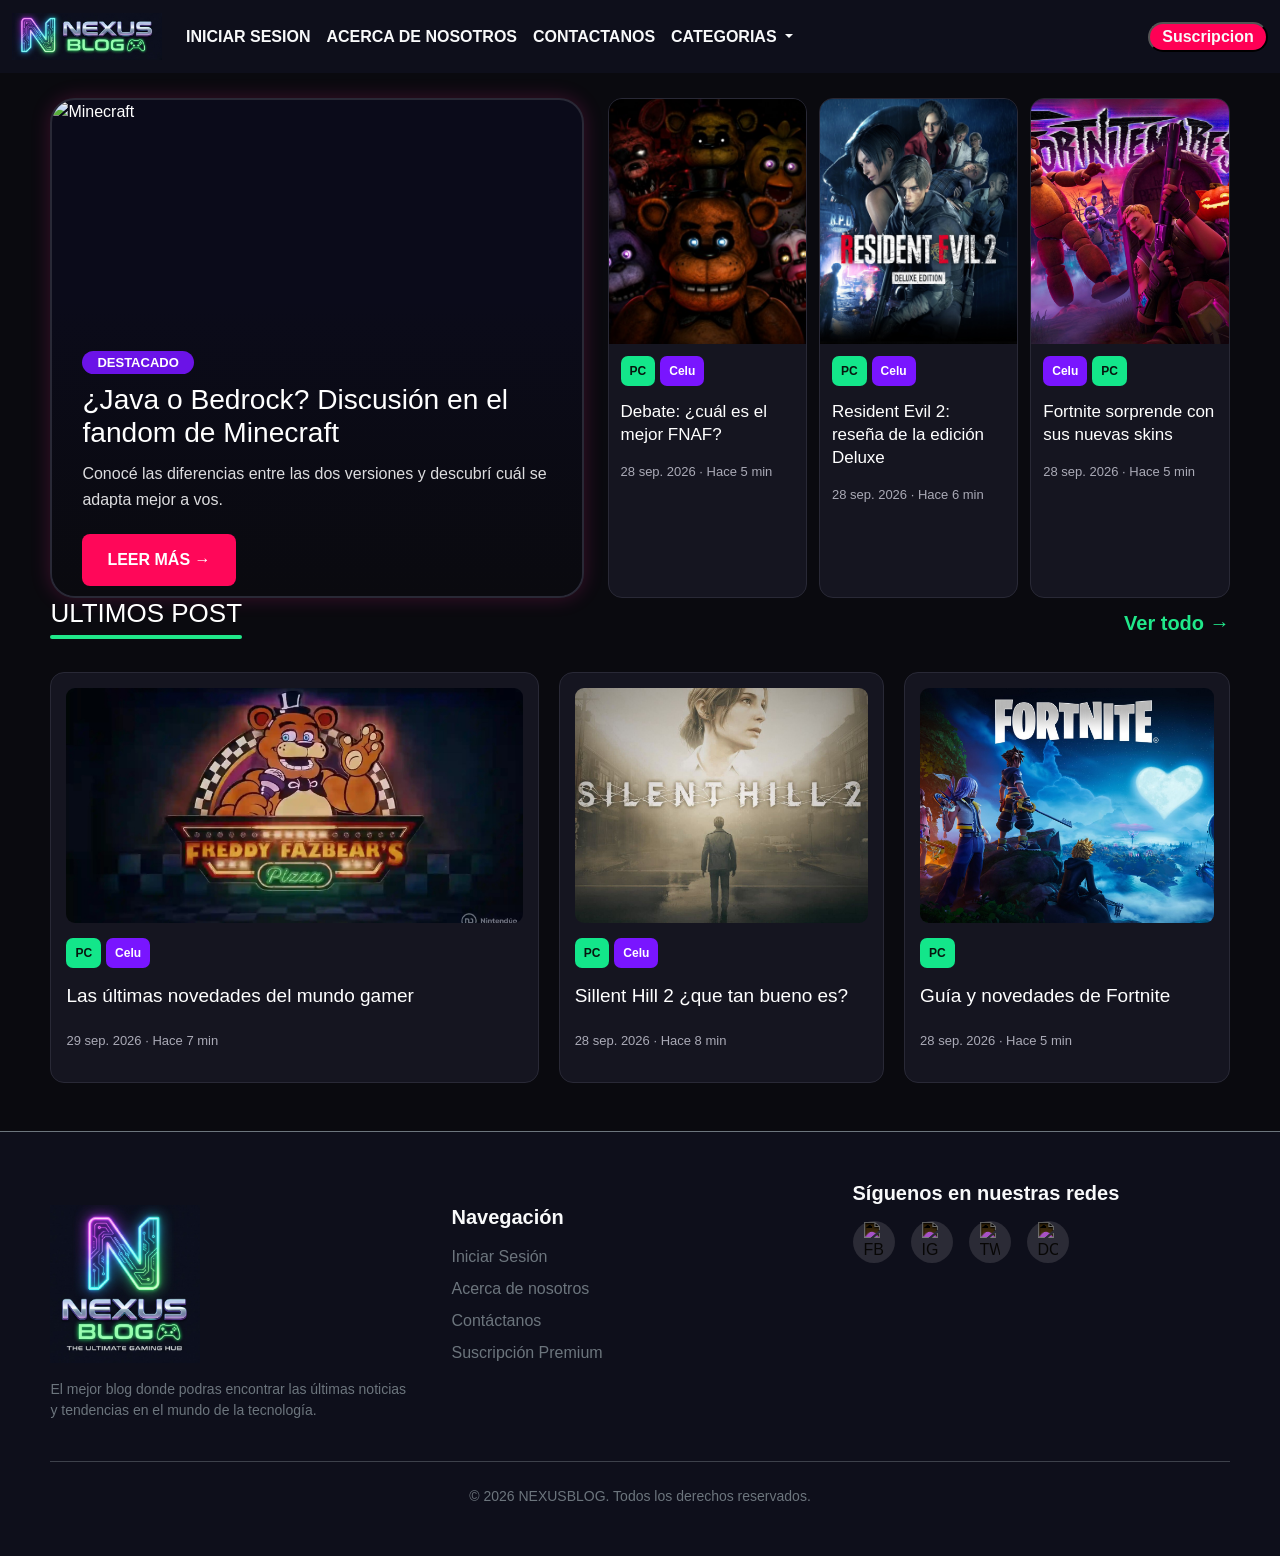
==== commit 55fdcaff: "algunos conflictos" ====
--- a/index.html
+++ b/index.html
@@ -14,7 +14,7 @@
      <header> 
     <nav class="navbar navbar-expand-lg ">
   <div class="container-fluid">
-    <a class="navbar-brand text-light fw-bolder " href="#"><img src="/assets/logo.jpg" alt="Nexus Blog Logotipo" class="img-fluid" style="max-width: 150px;"></a>
+    <a class="navbar-brand text-light fw-bolder " href="#"><img src="assets/logo.jpg" alt="Nexus Blog Logotipo" class="img-fluid" style="max-width: 150px;"></a>
     <button class="navbar-toggler" type="button" data-bs-toggle="collapse" data-bs-target="#navbarSupportedContent" aria-controls="navbarSupportedContent" aria-expanded="false" aria-label="Toggle navigation">
       <span class="navbar-toggler-icon"></span>
     </button>
@@ -25,9 +25,9 @@
           <a class="nav-link text-light fw-bolder" href="formulario.html">INICIAR SESION</a>
         </li>
         <li class="nav-item">
-          <a class="nav-link text-light fw-bolder" href="formulario.html">ACERCA DE NOSOTROS</a>
+          <a class="nav-link text-light fw-bolder" href="sobre-nosotros.html">ACERCA DE NOSOTROS</a>
           <li class="nav-item">
-          <a class="nav-link text-light fw-bolder" href="formulario.html">CONTACTANOS</a>
+          <a class="nav-link text-light fw-bolder" href="contactanos.html">CONTACTANOS</a>
         
         <li class="nav-item dropdown">
           <a class="nav-link dropdown-toggle text-light fw-bolder" href="#" role="button" data-bs-toggle="dropdown" aria-expanded="false">
@@ -42,10 +42,6 @@
               <li><hr class="dropdown-divider"></li>
           </ul>
         </li>
-        
-          
-        
-         
           
       </ul>
         
@@ -57,7 +53,6 @@
     </div>
   </div>
 </nav>
-<img class="img1" src="https://images.pexels.com/photos/30393929/pexels-photo-30393929.jpeg" alt="">
 <!-- Modal Suscripcion -->
 <div class="modal fade" id="exampleModal" tabindex="-1" aria-labelledby="exampleModalLabel" aria-hidden="true">
   <div class="modal-dialog">
@@ -338,7 +333,7 @@
       
       <div class="col-12 col-md-6 col-lg-4">
         <h4 class="fw-bolder mb-3 text-uppercase">
-          <img src="/assets/img-footer.jpg" alt="Nexus Blog Logotipo" class="img-fluid" style="max-width: 150px;">
+          <img src="assets/img-footer.jpg" alt="Nexus Blog Logotipo" class="img-fluid" style="max-width: 150px;">
         </h4>
         <p class="text-secondary small pe-lg-3">
           El mejor blog donde podras encontrar las últimas noticias y tendencias en el mundo de la tecnología.
@@ -349,8 +344,8 @@
         <h5 class="fw-bolder mb-3">Navegación</h5>
         <ul class="list-unstyled">
           <li class="mb-2"><a href="formulario.html" class="text-decoration-none text-secondary footer-link">Iniciar Sesión</a></li>
-          <li class="mb-2"><a href="formulario.html" class="text-decoration-none text-secondary footer-link">Acerca de nosotros</a></li>
-          <li class="mb-2"><a href="formulario.html" class="text-decoration-none text-secondary footer-link">Contáctanos</a></li>
+          <li class="mb-2"><a href="sobre-nosotros.html" class="text-decoration-none text-secondary footer-link">Acerca de nosotros</a></li>
+          <li class="mb-2"><a href="contactanos.html" class="text-decoration-none text-secondary footer-link">Contáctanos</a></li>
           <li class="mb-2"><a href="#" class="text-decoration-none text-secondary footer-link" data-bs-toggle="modal" data-bs-target="#exampleModal">Suscripción Premium</a></li>
         </ul>
       </div>
--- a/css/stylefede.css
+++ b/css/stylefede.css
@@ -11,22 +11,6 @@
     box-shadow: inset 0 0 0 1px rgba(248, 249, 250, 0.15);
 }
 
-.img1 {
-    width: 100%;
-    height: auto;
-    display: block;
-}
-
-
-.fondo-imagen {
-    background-image:
-        linear-gradient(rgba(23, 27, 33, 0.8), rgba(23, 27, 33, 0.8)),
-        url("https://images.pexels.com/photos/9069309/pexels-photo-9069309.jpeg");
-    background-color: #171b21;
-    background-size: cover;
-    background-position: center top;
-    min-height: 100vh;
-}
 
 .nav-link{
     transition: transform 0.3s ease;
@@ -43,6 +27,8 @@
     transition: transform 0.3s ease;
     background-color: #ff0055;
     color: #ffffff;
+    width: 120px;
+    height: 30px;
 }
 
 .button:hover {
@@ -115,4 +101,359 @@
 .team-card:hover{
     box-shadow: 0 5px 15px rgba(94, 255, 0, 0.671); 
     transform: scale(1.05);
+}
+
+
+@import url('https://fonts.googleapis.com/css2?family=Poppins:ital,wght@0,100;0,200;0,300;0,400;0,500;0,600;0,700;0,800;0,900;1,100;1,200;1,300;1,400;1,500;1,600;1,700;1,800;1,900&display=swap');
+
+
+
+
+* {
+    margin: 0;
+    padding: 0;
+    box-sizing: border-box;
+}
+
+body {
+    background: #0a0a0f;
+    color: #ffffff;
+    font-family: "Poppins", sans-serif;
+}
+
+img {
+    display: block;
+    max-width: 100%;
+}
+
+a {
+    text-decoration: none;
+    color: inherit;
+}
+
+/* CONTENEDOR GENERAL */
+.container {
+    width: 94%;
+    max-width: 1450px;
+    margin: 25px auto;
+}
+
+.top-content {
+    display: grid;
+    grid-template-columns: 1.2fr 1.4fr;
+    gap: 24px;
+    align-items: stretch;
+}
+
+/* DESTACADO */
+.destacado {
+    padding: 0px;
+    min-height: 500px;
+    position: relative;
+    overflow: hidden;
+    border: 2px solid #292936;
+    border-radius: 25px;
+    background: #0b0b1a;
+    box-shadow: 0 0 20px rgba(255, 41, 157, 0.2);
+}
+
+.destacado-img {
+
+   display: block;
+    height: 100%;
+    object-fit: cover;
+    object-position: center;
+}
+
+.destacado::after {
+    content: "";
+    position: absolute;
+    width: 100%;
+    height: 100%;
+    background: linear-gradient(to top, #0a0a0f, transparent 60%);
+    bottom: 0;
+    left: 0;
+}
+
+.destacado-content {
+    position: absolute;
+    z-index: 1;
+    left: 30px;
+    right: 30px;
+    bottom: 10px;
+}
+
+.destacado-label {
+    display: inline-block;
+    background: #6b13e7;
+    color: white;
+    padding: 2px 15px;
+    border-radius: 20px;
+    font-size: 13px;
+    font-weight: bold;
+    margin-bottom: 10px;
+}
+
+.destacado-content h1 {
+    font-size: clamp(24px, 2.2vw, 34px);
+    line-height: 1.15;
+    margin-bottom: 12px;
+}
+
+.destacado-content p {
+    color: #dddddf;
+    line-height: 1.6;
+    margin-bottom: 22px;
+}
+
+.leer-mas {
+    display: inline-block;
+    padding: 14px 25px;
+    background: #ff0759;
+    border-radius: 8px;
+    font-weight: bold;
+    transition: background 0.3s;
+}
+
+.leer-mas:hover {
+    background: #d90049;
+}
+
+
+/*TARJETAS DE ARRIBA */
+.side-posts {
+    display: grid;
+    grid-template-columns: repeat(3, minmax(0, 1fr));
+    gap: 12px;
+}
+
+.post {
+    height: 100%;
+    min-width: 0;
+    background: #151520;
+    border: 1px solid #292936;
+    border-radius: 14px;
+    overflow: hidden;
+    transition: transform 0.3s, border-color 0.3s;
+}
+
+.post:hover {
+    transform: translateY(-4px);
+    border-color: #ff1475;
+}
+.ultimos-post:hover {
+    transform: translateY(-4px);
+    border-color: #ff1475;
+}
+
+.post > img {
+    width: 100%;
+    height: 245px;
+    object-fit: cover;
+}
+
+.post-content {
+    padding: 12px;
+}
+
+.tags {
+    display: flex;
+    flex-wrap: wrap;
+    gap: 5px;
+    margin-bottom: 15px;
+}
+
+.tags span {
+    display: inline-block;
+    padding: 6px 9px;
+    border-radius: 7px;
+    font-size: 12px;
+    font-weight: bold;
+}
+
+.pc {
+    background: #13e68a;
+    color: #07160e;
+}
+
+
+.mobile {
+    background: #7915ff;
+    color: white;
+}
+
+.post h2 {
+    font-size: 17px;
+    line-height: 1.35;
+    margin-bottom: 15px;
+}
+
+.date {
+    color: #aaaab6;
+    font-size: 13px;
+    line-height: 1.5;
+}
+
+/* PUBLICACIONES */
+
+.latest {
+    margin-top: 45px;
+}
+
+.section-heading {
+    display: flex;
+    justify-content: space-between;
+    align-items: center;
+    gap: 15px;
+    margin-bottom: 25px;
+}
+
+.section-heading h2 {
+    font-size: 26px;
+    position: relative;
+    padding-bottom: 9px;
+}
+
+.section-heading h2::after {
+    content: "";
+    position: absolute;
+    width: 100%;
+    height: 4px;
+    background: #20e88a;
+    bottom: 0;
+    left: 0;
+    border-radius: 5px;
+}
+
+.section-heading > a {
+    color: #20e88a;
+    font-size: 20px;
+    font-weight: bold;
+}
+
+.ultimos-grid {
+    display: grid;
+    grid-template-columns: 1.5fr 1fr 1fr;
+    gap: 20px;
+}
+
+.ultimos-post {
+    min-width: 0;
+    padding: 15px;
+    background: #151520;
+    border: 1px solid #292936;
+    border-radius: 14px;
+    overflow: hidden;
+    transition: transform 0.3s, border-color 0.3s;
+}
+
+.ultimos-post > img {
+    width: 100%;
+    height: 235px;
+    object-fit: cover;
+    border-radius: 9px;
+    margin-bottom: 15px;
+}
+
+.ultimos-post h3 {
+    font-size: 19px;
+    line-height: 1.4;
+    margin-bottom: 22px;
+}
+
+.ultimos-post .date {
+    margin-top: 10px;
+}
+
+/* TABLETS */
+@media (max-width: 1000px) {
+    .top-content {
+        grid-template-columns: 1fr;
+    }
+
+    .destacado {
+        min-height: 420px;
+    }
+
+    .side-posts {
+        grid-template-columns: repeat(3, minmax(0, 1fr));
+    }
+
+    .post > img {
+        height: 200px;
+    }
+
+    .ultimos-grid {
+        grid-template-columns: repeat(2, minmax(0, 1fr));
+    }
+}
+
+/* CELULARES */
+@media (max-width: 600px) {
+    .container {
+        width: 94%;
+        margin: 15px auto;
+    }
+
+    .destacado {
+        min-height: 380px;
+    }
+
+    .destacado-content {
+        left: 18px;
+        right: 18px;
+        bottom: 60px;
+    }
+
+    .destacado-content h1 {
+        font-size: 24px;
+    }
+
+    .side-posts {
+        grid-template-columns: 1fr;
+    }
+
+    .post {
+        display: grid;
+        grid-template-columns: 120px minmax(0, 1fr);
+    }
+
+    .post > img {
+        height: 100%;
+        min-height: 180px;
+    }
+
+    .post-content {
+        padding: 12px;
+    }
+
+    .post h2 {
+        font-size: 15px;
+    }
+
+    .tags {
+        gap: 4px;
+        margin-bottom: 10px;
+    }
+
+    .tags span {
+        font-size: 10px;
+        padding: 5px 7px;
+    }
+
+    .ultimos-grid {
+        grid-template-columns: 1fr;
+    }
+
+    .ultimos-post > img {
+        height: 220px;
+    }
+
+    .section-heading h2 {
+        font-size: 21px;
+    }
+
+    .section-heading > a {
+        font-size: 15px;
+    }
 }
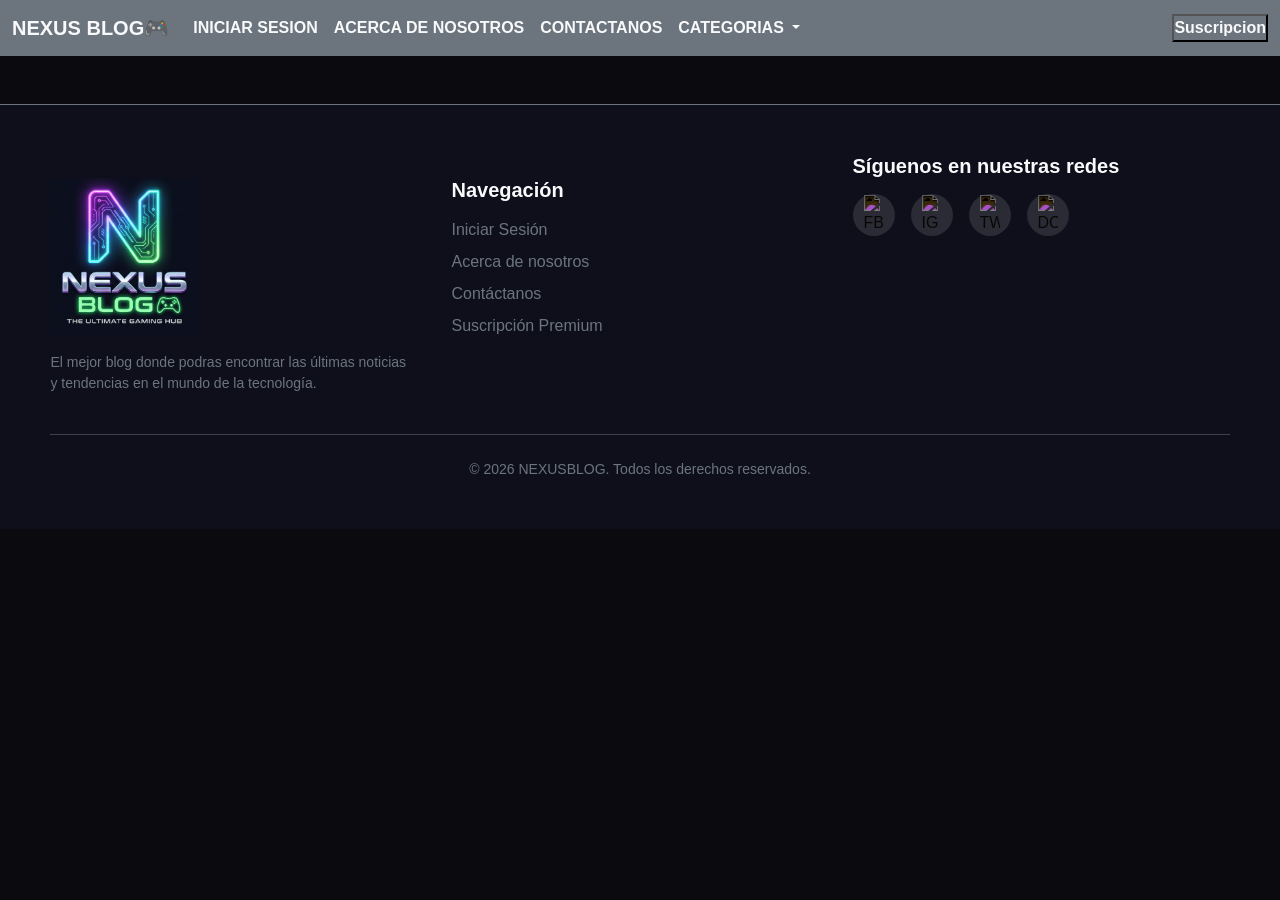
==== commit bc9f04d8: "correcion de rutas" ====
--- a/index.html
+++ b/index.html
@@ -1,31 +1,30 @@
 <!DOCTYPE html>
 <html lang="en">
-
 <head>
     <meta charset="UTF-8">
     <meta name="viewport" content="width=device-width, initial-scale=1.0">
       <link href="https://cdn.jsdelivr.net/npm/bootstrap@5.3.8/dist/css/bootstrap.min.css" rel="stylesheet" integrity="sha384-sRIl4kxILFvY47J16cr9ZwB07vP4J8+LH7qKQnuqkuIAvNWLzeN8tE5YBujZqJLB" crossorigin="anonymous">
       <link rel="stylesheet" href="css/stylefede.css">
-
-    <title>Nexus Blog</title>
+    
+    <title>Document</title>
 </head>
 <body>
   
      <header> 
-    <nav class="navbar navbar-expand-lg ">
+    <nav class="navbar navbar-expand-lg bg-secondary">
   <div class="container-fluid">
-    <a class="navbar-brand text-light fw-bolder " href="#"><img src="assets/logo.jpg" alt="Nexus Blog Logotipo" class="img-fluid" style="max-width: 150px;"></a>
+    <a class="navbar-brand text-light fw-bolder " href="#">NEXUS BLOG🎮</a>
     <button class="navbar-toggler" type="button" data-bs-toggle="collapse" data-bs-target="#navbarSupportedContent" aria-controls="navbarSupportedContent" aria-expanded="false" aria-label="Toggle navigation">
       <span class="navbar-toggler-icon"></span>
     </button>
     <div class="collapse navbar-collapse" id="navbarSupportedContent">
       <ul class="navbar-nav me-auto mb-2 mb-lg-0">
-     
-        <li class="nav-item">
+        
+            <li class="nav-item">
           <a class="nav-link text-light fw-bolder" href="formulario.html">INICIAR SESION</a>
         </li>
         <li class="nav-item">
-          <a class="nav-link text-light fw-bolder" href="sobre-nosotros.html">ACERCA DE NOSOTROS</a>
+          <a class="nav-link text-light fw-bolder" href="#">ACERCA DE NOSOTROS</a>
           <li class="nav-item">
           <a class="nav-link text-light fw-bolder" href="contactanos.html">CONTACTANOS</a>
         
@@ -41,24 +40,22 @@
             <li><a class="dropdown-item text-light" href="#">Accion</a></li>
               <li><hr class="dropdown-divider"></li>
           </ul>
-        </li>
-          
-      </ul>
-        
-     
-       <button type="button" class="button  text-light fw-bolder" data-bs-toggle="modal"  data-bs-target="#exampleModal">
+        </li> 
+      </ul> 
+       <button type="button" class="bg-secondary text-light fw-bolder" data-bs-toggle="modal"  data-bs-target="#exampleModal">
   Suscripcion
 </button>
       
     </div>
   </div>
 </nav>
+<img class="img1" src="https://images.pexels.com/photos/30393929/pexels-photo-30393929.jpeg" alt="">
 <!-- Modal Suscripcion -->
 <div class="modal fade" id="exampleModal" tabindex="-1" aria-labelledby="exampleModalLabel" aria-hidden="true">
   <div class="modal-dialog">
     <div class="modal-content bg-secondary text-light">
       <div class="modal-header">
-        <h1 class="modal-title fs-5" id="exampleModalLabel">Suscribite a NEXUSBLOG</h1>
+        <h1 class="modal-title fs-5" id="exampleModalLabel">Suscribite a NEXUSSTORE</h1>
         <button type="button" class="btn-close" data-bs-dismiss="modal" aria-label="Close"></button>
       </div>
 
@@ -187,145 +184,6 @@
   </div>
 </div>
  </header>
- <main class="container">
-
-    <body>
-        
-        <section class="top-content">
-
-            <!-- CARRUSEL DESTACADO -->
-            <article class="destacado">
-
-               <img src="assets/Minecraft.jpeg" alt="Minecraft" class="destacado-img">
-
-                <div class="destacado-content">
-
-                    <span class="destacado-label">DESTACADO</span>
-
-                    <h1>¿Java o Bedrock? Discusión en el fandom de Minecraft</h1>
-
-                    <p>
-                        Conocé las diferencias entre las dos versiones
-                        y descubrí cuál se adapta mejor a vos.
-                    </p>
-
-                    <a href="#" class="leer-mas">LEER MÁS →</a>
-
-                </div>
-
-            </article>
-
-            <!-- TARJETAS DE LA DERECHA -->
-
-            <div class="side-posts">
-
-                <article class="post">
-                    <img src="assets/five-night-at-freddy.jpeg" alt="FNAF-mejor-juego">
-
-                    <div class="post-content">
-                        <div class="tags">
-                            <span class="pc">PC</span>
-                            <span class="mobile">Celu</span>
-                        </div>
-
-                        <h2>Debate: ¿cuál es el mejor FNAF?</h2>
-                        <p class="date">28 sep. 2026 · Hace 5 min</p>
-                    </div>
-                </article>
-
-                <article class="post">
-                    <img src="assets/resident-evil-2.jpeg" alt="Resident Evil 2">
-
-                    <div class="post-content">
-                        <div class="tags">
-                            <span class="pc">PC</span>
-                            <span class="mobile">Celu</span>
-                        </div>
-
-                        <h2>Resident Evil 2: reseña de la edición Deluxe</h2>
-                        <p class="date">28 sep. 2026 · Hace 6 min</p>
-                    </div>
-                </article>
-
-                <article class="post">
-                    <img src="assets/freddy-fortnite.jpeg"
-                        alt="Fortnite">
-
-                    <div class="post-content">
-                        <div class="tags">
-                            <span class="mobile">Celu</span>
-                            <span class="pc">PC</span>
-                        </div>
-
-                        <h2>Fortnite sorprende con sus nuevas skins</h2>
-                        <p class="date">28 sep. 2026 · Hace 5 min</p>
-                    </div>
-                </article>
-
-            </div>
-
-        </section>
-
-
-        <!-- PUBLICACIONES -->
-        <section class="ultimos">
-
-            <div class="section-heading">
-                <h2>ULTIMOS POST</h2>
-                <a href="#">Ver todo →</a>
-            </div>
-
-            <div class="ultimos-grid">
-
-                <article class="ultimos-post">
-
-                    <img src="assets/freddy-fazbears.jpeg" alt="Noticias de videojuegos">
-
-                    <div class="tags">
-                        <span class="pc">PC</span>
-                        <span class="mobile">Celu</span>
-                    </div>
-
-                    <h3>Las últimas novedades del mundo gamer</h3>
-
-                    <p class="date">29 sep. 2026 · Hace 7 min </p>
-
-                </article>
-
-                <article class="ultimos-post">
-
-                    <img src="assets/silent-hill-2.jpeg" alt="Sillent Hill remake">
-
-                    <div class="tags">
-                        <span class="pc">PC</span>
-                        <span class="mobile">Celu</span>
-                    </div>
-
-                    <h3>Sillent Hill 2 ¿que tan bueno es?</h3>
-
-                    <p class="date">28 sep. 2026 · Hace 8 min </p>
-
-                </article>
-
-                <article class="ultimos-post">
-
-                    <img src="assets/fortnite-novedades.jpeg" alt="Fortnite-novedades">
-
-                    <div class="tags">
-                        <span class="pc">PC</span>
-                    </div>
-
-                    <h3>Guía y novedades de Fortnite</h3>
-
-                    <p class="date">28 sep. 2026 · Hace 5 min </p>
-
-                </article>
-
-            </div>
-
-        </section>
-
-</main>
 <!-- Footer -->
 <footer class="bg-dark text-light pt-5 pb-4 mt-5 border-top border-secondary">
   <div class="container">
@@ -333,7 +191,7 @@
       
       <div class="col-12 col-md-6 col-lg-4">
         <h4 class="fw-bolder mb-3 text-uppercase">
-          <img src="assets/img-footer.jpg" alt="Nexus Blog Logotipo" class="img-fluid" style="max-width: 150px;">
+          <img src="/assets/img-footer.jpg" alt="Nexus Blog Logotipo" class="img-fluid" style="max-width: 150px;">
         </h4>
         <p class="text-secondary small pe-lg-3">
           El mejor blog donde podras encontrar las últimas noticias y tendencias en el mundo de la tecnología.
@@ -344,8 +202,8 @@
         <h5 class="fw-bolder mb-3">Navegación</h5>
         <ul class="list-unstyled">
           <li class="mb-2"><a href="formulario.html" class="text-decoration-none text-secondary footer-link">Iniciar Sesión</a></li>
-          <li class="mb-2"><a href="sobre-nosotros.html" class="text-decoration-none text-secondary footer-link">Acerca de nosotros</a></li>
-          <li class="mb-2"><a href="contactanos.html" class="text-decoration-none text-secondary footer-link">Contáctanos</a></li>
+          <li class="mb-2"><a href="formulario.html" class="text-decoration-none text-secondary footer-link">Acerca de nosotros</a></li>
+          <li class="mb-2"><a href="formulario.html" class="text-decoration-none text-secondary footer-link">Contáctanos</a></li>
           <li class="mb-2"><a href="#" class="text-decoration-none text-secondary footer-link" data-bs-toggle="modal" data-bs-target="#exampleModal">Suscripción Premium</a></li>
         </ul>
       </div>
@@ -379,10 +237,7 @@
     </div>
   </div>
 </footer>
+
     <script src="https://cdn.jsdelivr.net/npm/bootstrap@5.3.8/dist/js/bootstrap.bundle.min.js" integrity="sha384-FKyoEForCGlyvwx9Hj09JcYn3nv7wiPVlz7YYwJrWVcXK/BmnVDxM+D2scQbITxI" crossorigin="anonymous"></script>
-
-
-
 </body>
-
 </html>
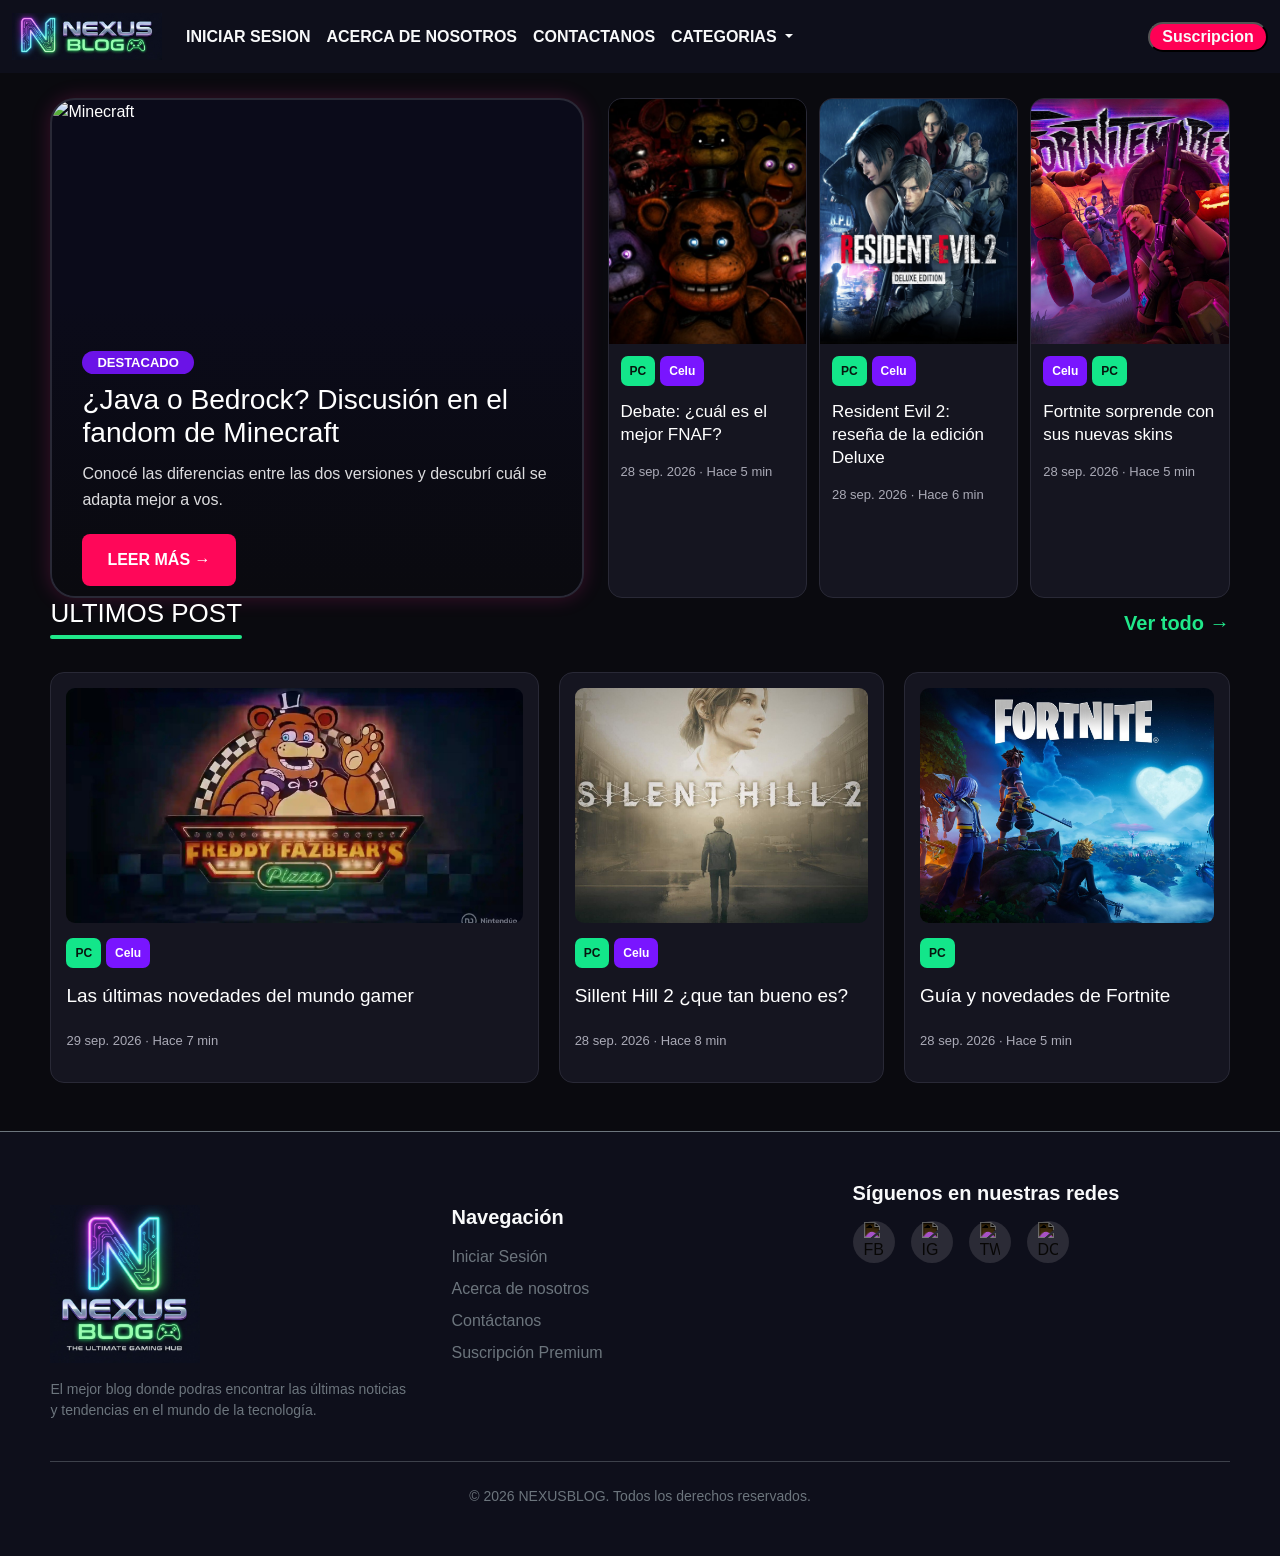
==== commit 2483fcb1: "cambio de index" ====
--- a/index.html
+++ b/index.html
@@ -1,30 +1,31 @@
 <!DOCTYPE html>
 <html lang="en">
+
 <head>
     <meta charset="UTF-8">
     <meta name="viewport" content="width=device-width, initial-scale=1.0">
       <link href="https://cdn.jsdelivr.net/npm/bootstrap@5.3.8/dist/css/bootstrap.min.css" rel="stylesheet" integrity="sha384-sRIl4kxILFvY47J16cr9ZwB07vP4J8+LH7qKQnuqkuIAvNWLzeN8tE5YBujZqJLB" crossorigin="anonymous">
       <link rel="stylesheet" href="css/stylefede.css">
-    
-    <title>Document</title>
+
+    <title>Nexus Blog</title>
 </head>
 <body>
   
      <header> 
-    <nav class="navbar navbar-expand-lg bg-secondary">
+    <nav class="navbar navbar-expand-lg ">
   <div class="container-fluid">
-    <a class="navbar-brand text-light fw-bolder " href="#">NEXUS BLOG🎮</a>
+    <a class="navbar-brand text-light fw-bolder " href="#"><img src="assets/logo.jpg" alt="Nexus Blog Logotipo" class="img-fluid" style="max-width: 150px;"></a>
     <button class="navbar-toggler" type="button" data-bs-toggle="collapse" data-bs-target="#navbarSupportedContent" aria-controls="navbarSupportedContent" aria-expanded="false" aria-label="Toggle navigation">
       <span class="navbar-toggler-icon"></span>
     </button>
     <div class="collapse navbar-collapse" id="navbarSupportedContent">
       <ul class="navbar-nav me-auto mb-2 mb-lg-0">
-        
-            <li class="nav-item">
+     
+        <li class="nav-item">
           <a class="nav-link text-light fw-bolder" href="formulario.html">INICIAR SESION</a>
         </li>
         <li class="nav-item">
-          <a class="nav-link text-light fw-bolder" href="#">ACERCA DE NOSOTROS</a>
+          <a class="nav-link text-light fw-bolder" href="sobre-nosotros.html">ACERCA DE NOSOTROS</a>
           <li class="nav-item">
           <a class="nav-link text-light fw-bolder" href="contactanos.html">CONTACTANOS</a>
         
@@ -40,22 +41,24 @@
             <li><a class="dropdown-item text-light" href="#">Accion</a></li>
               <li><hr class="dropdown-divider"></li>
           </ul>
-        </li> 
-      </ul> 
-       <button type="button" class="bg-secondary text-light fw-bolder" data-bs-toggle="modal"  data-bs-target="#exampleModal">
+        </li>
+          
+      </ul>
+        
+     
+       <button type="button" class="button  text-light fw-bolder" data-bs-toggle="modal"  data-bs-target="#exampleModal">
   Suscripcion
 </button>
       
     </div>
   </div>
 </nav>
-<img class="img1" src="https://images.pexels.com/photos/30393929/pexels-photo-30393929.jpeg" alt="">
 <!-- Modal Suscripcion -->
 <div class="modal fade" id="exampleModal" tabindex="-1" aria-labelledby="exampleModalLabel" aria-hidden="true">
   <div class="modal-dialog">
     <div class="modal-content bg-secondary text-light">
       <div class="modal-header">
-        <h1 class="modal-title fs-5" id="exampleModalLabel">Suscribite a NEXUSSTORE</h1>
+        <h1 class="modal-title fs-5" id="exampleModalLabel">Suscribite a NEXUSBLOG</h1>
         <button type="button" class="btn-close" data-bs-dismiss="modal" aria-label="Close"></button>
       </div>
 
@@ -184,6 +187,145 @@
   </div>
 </div>
  </header>
+ <main class="container">
+
+    <body>
+        
+        <section class="top-content">
+
+            <!-- CARRUSEL DESTACADO -->
+            <article class="destacado">
+
+               <img src="assets/Minecraft.jpeg" alt="Minecraft" class="destacado-img">
+
+                <div class="destacado-content">
+
+                    <span class="destacado-label">DESTACADO</span>
+
+                    <h1>¿Java o Bedrock? Discusión en el fandom de Minecraft</h1>
+
+                    <p>
+                        Conocé las diferencias entre las dos versiones
+                        y descubrí cuál se adapta mejor a vos.
+                    </p>
+
+                    <a href="#" class="leer-mas">LEER MÁS →</a>
+
+                </div>
+
+            </article>
+
+            <!-- TARJETAS DE LA DERECHA -->
+
+            <div class="side-posts">
+
+                <article class="post">
+                    <img src="assets/five-night-at-freddy.jpeg" alt="FNAF-mejor-juego">
+
+                    <div class="post-content">
+                        <div class="tags">
+                            <span class="pc">PC</span>
+                            <span class="mobile">Celu</span>
+                        </div>
+
+                        <h2>Debate: ¿cuál es el mejor FNAF?</h2>
+                        <p class="date">28 sep. 2026 · Hace 5 min</p>
+                    </div>
+                </article>
+
+                <article class="post">
+                    <img src="assets/resident-evil-2.jpeg" alt="Resident Evil 2">
+
+                    <div class="post-content">
+                        <div class="tags">
+                            <span class="pc">PC</span>
+                            <span class="mobile">Celu</span>
+                        </div>
+
+                        <h2>Resident Evil 2: reseña de la edición Deluxe</h2>
+                        <p class="date">28 sep. 2026 · Hace 6 min</p>
+                    </div>
+                </article>
+
+                <article class="post">
+                    <img src="assets/freddy-fortnite.jpeg"
+                        alt="Fortnite">
+
+                    <div class="post-content">
+                        <div class="tags">
+                            <span class="mobile">Celu</span>
+                            <span class="pc">PC</span>
+                        </div>
+
+                        <h2>Fortnite sorprende con sus nuevas skins</h2>
+                        <p class="date">28 sep. 2026 · Hace 5 min</p>
+                    </div>
+                </article>
+
+            </div>
+
+        </section>
+
+
+        <!-- PUBLICACIONES -->
+        <section class="ultimos">
+
+            <div class="section-heading">
+                <h2>ULTIMOS POST</h2>
+                <a href="#">Ver todo →</a>
+            </div>
+
+            <div class="ultimos-grid">
+
+                <article class="ultimos-post">
+
+                    <img src="assets/freddy-fazbears.jpeg" alt="Noticias de videojuegos">
+
+                    <div class="tags">
+                        <span class="pc">PC</span>
+                        <span class="mobile">Celu</span>
+                    </div>
+
+                    <h3>Las últimas novedades del mundo gamer</h3>
+
+                    <p class="date">29 sep. 2026 · Hace 7 min </p>
+
+                </article>
+
+                <article class="ultimos-post">
+
+                    <img src="assets/silent-hill-2.jpeg" alt="Sillent Hill remake">
+
+                    <div class="tags">
+                        <span class="pc">PC</span>
+                        <span class="mobile">Celu</span>
+                    </div>
+
+                    <h3>Sillent Hill 2 ¿que tan bueno es?</h3>
+
+                    <p class="date">28 sep. 2026 · Hace 8 min </p>
+
+                </article>
+
+                <article class="ultimos-post">
+
+                    <img src="assets/fortnite-novedades.jpeg" alt="Fortnite-novedades">
+
+                    <div class="tags">
+                        <span class="pc">PC</span>
+                    </div>
+
+                    <h3>Guía y novedades de Fortnite</h3>
+
+                    <p class="date">28 sep. 2026 · Hace 5 min </p>
+
+                </article>
+
+            </div>
+
+        </section>
+
+</main>
 <!-- Footer -->
 <footer class="bg-dark text-light pt-5 pb-4 mt-5 border-top border-secondary">
   <div class="container">
@@ -191,7 +333,7 @@
       
       <div class="col-12 col-md-6 col-lg-4">
         <h4 class="fw-bolder mb-3 text-uppercase">
-          <img src="/assets/img-footer.jpg" alt="Nexus Blog Logotipo" class="img-fluid" style="max-width: 150px;">
+          <img src="assets/img-footer.jpg" alt="Nexus Blog Logotipo" class="img-fluid" style="max-width: 150px;">
         </h4>
         <p class="text-secondary small pe-lg-3">
           El mejor blog donde podras encontrar las últimas noticias y tendencias en el mundo de la tecnología.
@@ -202,8 +344,8 @@
         <h5 class="fw-bolder mb-3">Navegación</h5>
         <ul class="list-unstyled">
           <li class="mb-2"><a href="formulario.html" class="text-decoration-none text-secondary footer-link">Iniciar Sesión</a></li>
-          <li class="mb-2"><a href="formulario.html" class="text-decoration-none text-secondary footer-link">Acerca de nosotros</a></li>
-          <li class="mb-2"><a href="formulario.html" class="text-decoration-none text-secondary footer-link">Contáctanos</a></li>
+          <li class="mb-2"><a href="sobre-nosotros.html" class="text-decoration-none text-secondary footer-link">Acerca de nosotros</a></li>
+          <li class="mb-2"><a href="contactanos.html" class="text-decoration-none text-secondary footer-link">Contáctanos</a></li>
           <li class="mb-2"><a href="#" class="text-decoration-none text-secondary footer-link" data-bs-toggle="modal" data-bs-target="#exampleModal">Suscripción Premium</a></li>
         </ul>
       </div>
@@ -237,7 +379,10 @@
     </div>
   </div>
 </footer>
-
     <script src="https://cdn.jsdelivr.net/npm/bootstrap@5.3.8/dist/js/bootstrap.bundle.min.js" integrity="sha384-FKyoEForCGlyvwx9Hj09JcYn3nv7wiPVlz7YYwJrWVcXK/BmnVDxM+D2scQbITxI" crossorigin="anonymous"></script>
+
+
+
 </body>
+
 </html>
